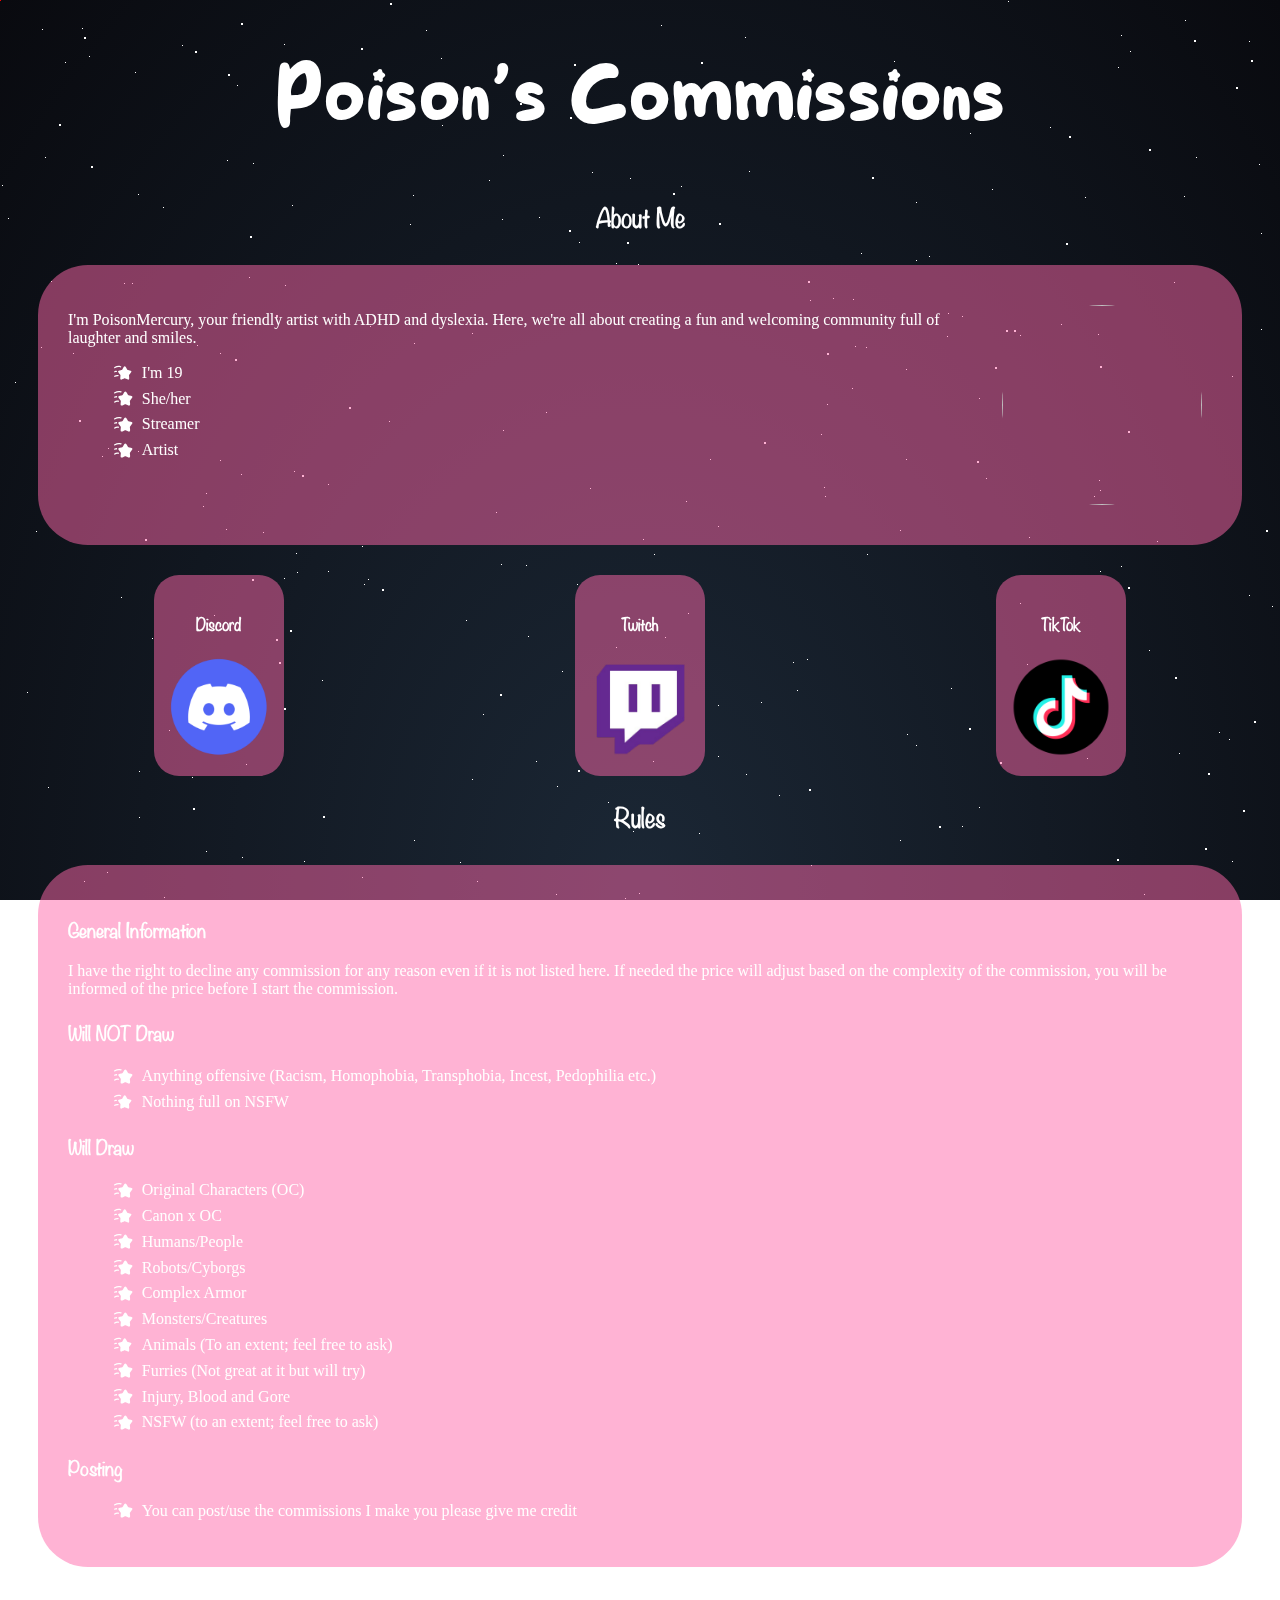
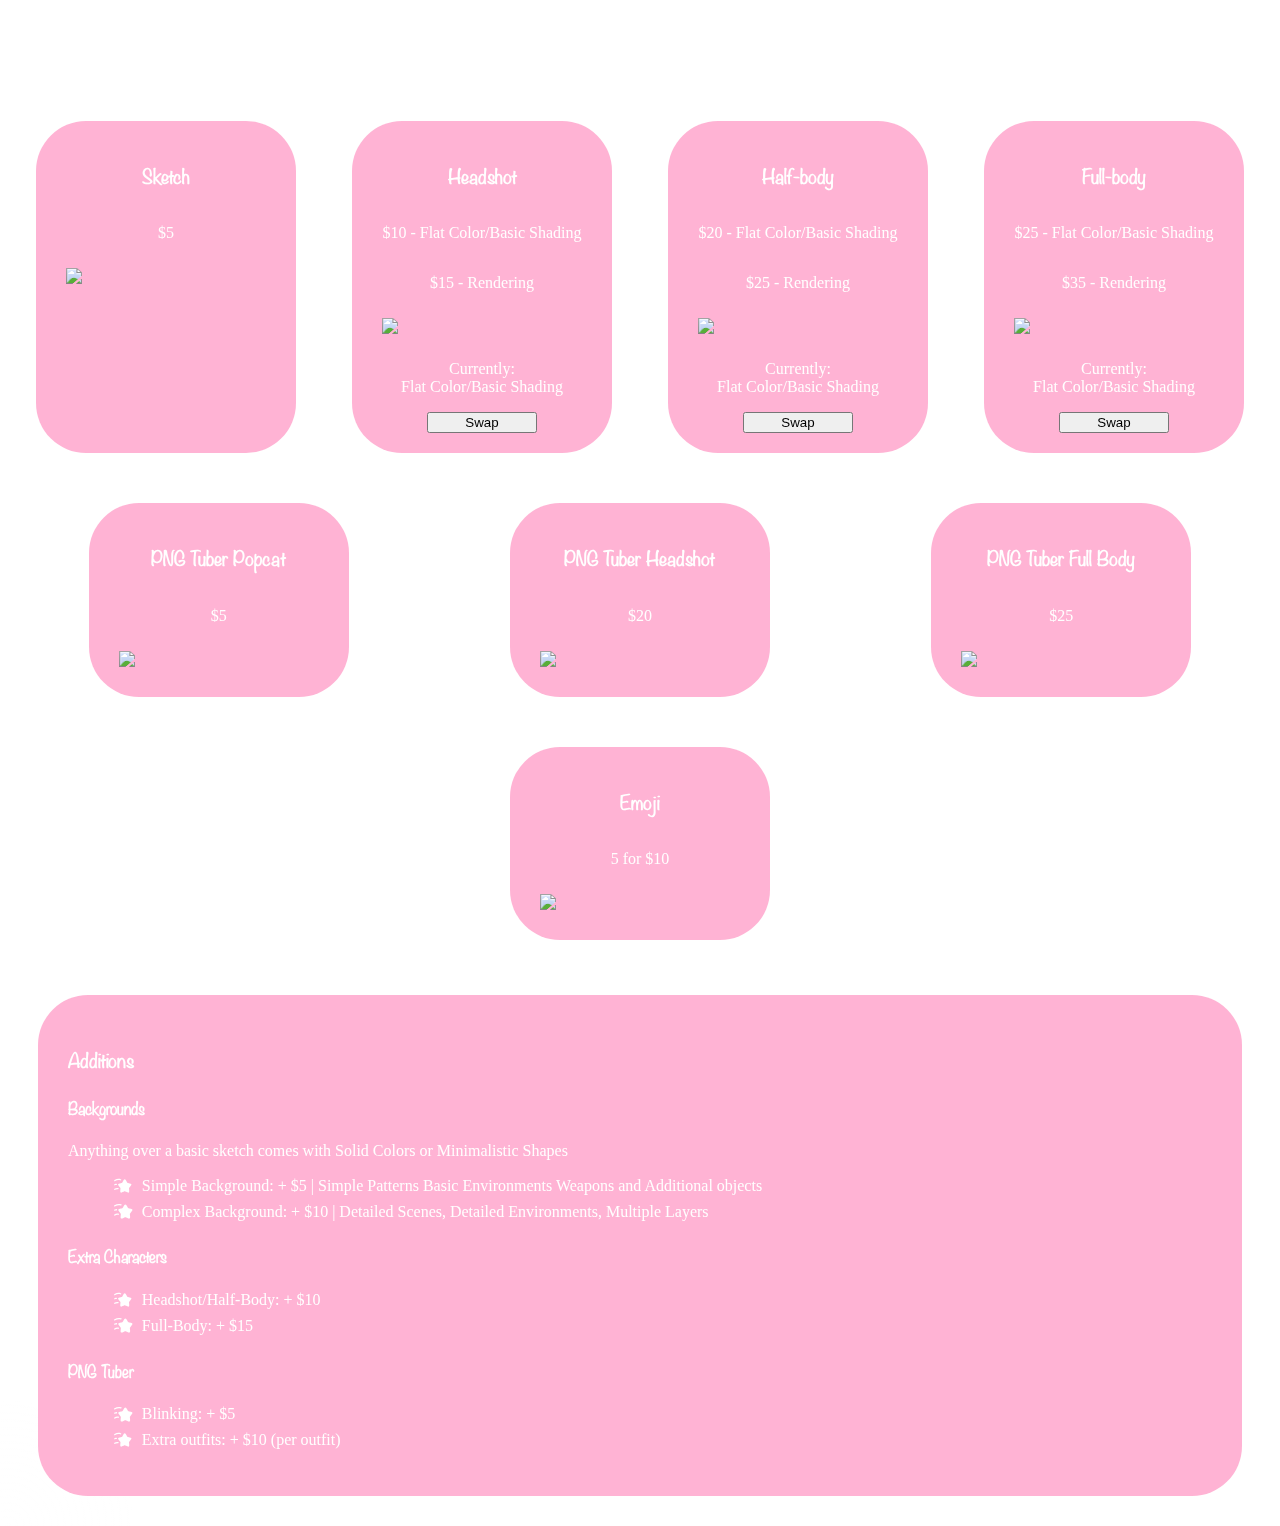
==== index.html @ 44949ecc "Add profile picture" ====
<!DOCTYPE html>
<html lang="en">
<head>
    <meta charset="UTF-8">
    <meta name="viewport" content="width=device-width, initial-scale=1.0">
    <script src="script/main.js"></script>
    <script src="script/stars.js"></script>
    <link rel="stylesheet" href="style/main.css">
    <link rel="stylesheet" href="style/stars.css">
    <link rel="stylesheet" href="style/index.css">
    <title>Poison's Commissions</title>
</head>
<body>
    <header>
        <h1>Poison's Commissions</h1>
    </header>
    <main>
        <section id="about">
            <h2>About Me</h2>
            <!-- TODO: Update About Me -->
            <div class="content">
                <div>
                    <p>I'm PoisonMercury, your friendly artist with ADHD and dyslexia. Here, we're all about creating a fun and welcoming community full of laughter and smiles.</p>
                    <ul>
                        <li>I'm 19</li>
                        <li>She/her</li>
                        <li>Streamer</li>
                        <li>Artist</li>
                    </ul>
                </div>
                <div>
                    <img class="pfp" src="https://placehold.co/700x700">
                </div>
                
            </div>
            <div>
                <div class="socialsDiv">
                    <div class="social">
                        <h4 class="socialTxt">Discord</h4>
                        <!-- TODO: Add clickable image -->
                        <img class="socialImg" src="assets/socials/discord.png">
                    </div>
                    <div class="social">
                        <h4 class="socialTxt">Twitch</h4>
                        <img class="socialImg" src="assets/socials/twitch.png" onclick="window.open('https://www.twitch.tv/poisonmercury', '_blank')">
                    </div>
                    <div class="social">
                        <h4 class="socialTxt">TikTok</h4>
                        <img class="socialImg" src="assets/socials/tiktok.webp" onclick="window.open('https://www.tiktok.com/@that_poisonous_artist', '_blank')">
                    </div>
                </div>
            </div>
        </section>
        <section id="rules">
            <h2>Rules</h2>
            <div class="content">
                <h3>General Information</h3>
                I have the right to decline any commission for any reason even if it is not listed here.
                If needed the price will adjust based on the complexity of the commission, you will be informed of the price before I start the commission.
                <h3>Will NOT Draw</h3>
                <div>
                    <ul>
                        <li>Anything offensive (Racism, Homophobia, Transphobia, Incest, Pedophilia etc.)</li>
                        <li>Nothing full on NSFW</li>
                    </ul>
                </div>
                <h3>Will Draw</h3>
                <div>
                    <ul>
                        <li>Original Characters (OC)</li>
                        <li>Canon x OC</li>
                        <li>Humans/People</li>
                        <li>Robots/Cyborgs</li>
                        <li>Complex Armor</li>
                        <li>Monsters/Creatures</li>
                        <li>Animals  (To an extent; feel free to ask)</li>
                        <li>Furries (Not great at it but will try)</li>
                        <li>Injury, Blood and Gore</li>
                        <li>NSFW (to an extent; feel free to ask)</li>
                    </ul>
                </div>
                <h3>Posting</h3>
                <div>
                    <ul>
                        <li>You can post/use the commissions I make you please give me credit</li>
                    </ul>
                </div>
            </div>
           
        </section>
        <section id="prices">
            <h2>Packages</h2>
            <div class="packages">
                <div class="package">
                    <h3>Sketch</h3>
                    <p class="price">$5</p>
                    <img src="https://placehold.co/700x1600" onclick="selectPkg('Sketch')">
                </div>
                <div class="package">
                    <h3>Headshot</h3>
                    <p class="price">$10 - Flat Color/Basic Shading</p>
                    <p class="price">$15 - Rendering</p>
                    <img id="hs-img-1" src="https://placehold.co/700x1600" type="Flat Color/Basic Shading" onclick="selectPkg('Headshot')">
                    <img hidden id="hs-img-2" src="https://placehold.co/700x1600/FF0000/000" type="Rendering" onclick="selectPkg('Headshot')">
                    <p>Currently:<br><span id="hs-type">Flat Color/Basic Shading</span></p>
                    <button onclick="swap('hs')">Swap</button>
                </div>
                <div class="package">
                    <h3>Half-body</h3>
                    <p class="price">$20 - Flat Color/Basic Shading</p>
                    <p class="price">$25 - Rendering</p>
                    <img id="hb-img-1" src="https://placehold.co/700x1600" type="Flat Color/Basic Shading" onclick="selectPkg('Half-body')">
                    <img hidden id="hb-img-2" src="https://placehold.co/700x1600/FF0000/000" type="Rendering" onclick="selectPkg('Half-body')">
                    <p>Currently:<br><span id="hb-type">Flat Color/Basic Shading</span></p>
                    <button onclick="swap('hb')">Swap</button>
                </div>
                <div class="package">
                    <h3>Full-body</h3>
                    <p class="price">$25 - Flat Color/Basic Shading</p>
                    <p class="price">$35 - Rendering</p>
                    <img id="fb-img-1" src="https://placehold.co/700x1600" type="Flat Color/Basic Shading" onclick="selectPkg('Full-body')">
                    <img hidden id="fb-img-2" src="https://placehold.co/700x1600/FF0000/000" type="Rendering" onclick="selectPkg('Full-body')">
                    <p>Currently:<br><span id="fb-type">Flat Color/Basic Shading</span></p>
                    <button onclick="swap('fb')">Swap</button>
                </div>
            </div>
            <div class="packages">
                <div class="package">
                    <h3>PNG Tuber Popcat</h3>
                    <p class="price">$5</p>
                    <img src="https://placehold.co/700x700" onclick="selectPkg('png-tuber', 'Popcat')">
                </div>
                <div class="package">
                    <h3>PNG Tuber Headshot</h3>
                    <p class="price">$20</p>
                    <img src="https://placehold.co/700x700" onclick="selectPkg('png-tuber', 'Headshot')">
                </div>
                <div class="package">
                    <h3>PNG Tuber Full Body</h3>
                    <p class="price">$25</p>
                    <img src="https://placehold.co/700x700" onclick="selectPkg('png-tuber', 'Full-body')">
                </div>
            </div>
            <div class="packages">
                <div class="package">
                    <h3>Emoji</h3>
                    <p class="price">5 for $10</p>
                    <img src="https://placehold.co/700x700" onclick="selectPkg('emoji')">
                </div>
            </div>
            
            <div class="content">
                <h3>Additions</h3>
                <div>
                    <h4>Backgrounds</h4>
                    <p>Anything over a basic sketch comes with Solid Colors or Minimalistic Shapes</p>
                    <div>
                        <ul>
                            <li>
                                Simple Background: + $5 |
                                    Simple Patterns
                                    Basic Environments
                                    Weapons and Additional objects
                            </li>
                            <li>
                                Complex Background: + $10 |
                                    Detailed Scenes,
                                    Detailed Environments,
                                    Multiple Layers
                            </li>
                        </ul>
                    </div>
                </div>
                <div>
                    <h4>Extra Characters</h4>
                    <ul>
                        <li>Headshot/Half-Body: + $10</li>
                        <li>Full-Body: + $15</li>
                    </ul>
                </div>
                <div>
                    <h4>PNG Tuber</h4>
                    <ul>
                        <li>Blinking: + $5</li>
                        <li>Extra outfits: + $10 (per outfit)</li>
                    </ul>
                </div>
            </div>
        </section>
    </main>
</body>
</html>
---- style/main.css ----
:root {
    --color1: #ff68aa;
    --color1-50: rgb(from var(--color1) r g b / 0.5)
}

body {
    font-family: Cambria, Cochin, Georgia, Times, 'Times New Roman', serif;
    color: white;
}
h1 {
    font-family: JingleStar;
    text-align: center;
    font-size: 75px;
}
h2 {
    text-align: center;
}

h2,h3,h4,h5 {
    font-family: NoteWorthy;
}

ul > li {
    list-style-type: none;
    display: flex;
    align-items: center;
}
ul > li {
    margin: 5px;
}
ul > li::before {
    content: '';
    display: inline-block;
    background-image: url(../assets/icons/shooting_star.svg);
    background-position: center;
    background-repeat: no-repeat;
    background-size: contain;
    width: 1.3rem;
    height: 1.3rem;
    margin-right: 0.5rem;
}
.content {
    background-color: var(--color1-50);
    padding: 30px;
    border-radius: 50px;
    margin: 30px;
}
@font-face {
    font-family: NoteWorthy;
    src: url(../assets/font/Noteworthy-Lt.ttf);
}

@font-face {
    font-family: JingleStar;
    src: url(../assets/font/JingleStar-YzDXv.ttf);
    font-weight:bold;
}
---- style/stars.css ----
.cursor-follower {
  z-index: -1;
  position: fixed;
  pointer-events: none;
  width: 250px;
  height: 250px;
  border-radius: 50%;
  transform: translate(-50%, -50%);
  transition: all 0.1s ease;
  background: radial-gradient(
      circle,
      rgba(255, 255, 255, 0.075) 0%,
      rgba(255, 255, 255, 0.025) 50%,
      rgba(255, 255, 255, 0) 75%
  );
}


/* From: https://codepen.io/sarazond/pen/LYGbwj */
html {
  background: radial-gradient(ellipse at bottom, #1b2735 0%, #090a0f 100%);
  background-attachment: fixed;
  background-size: cover;
  background-repeat: no-repeat;
}
.stars-container {
  position: fixed;
  top: 0;
  left: 0;
  width: 100%;
  height: 100%;
  overflow: hidden;
  pointer-events: none;
  z-index: -1;
}
#stars {
  width: 1px;
  height: 1px;
  background: red;
  box-shadow: 1911px 768px #FFF , 389px 421px #FFF , 140px 1845px #FFF , 1569px 195px #FFF , 556px 894px #FFF , 984px 1148px #FFF , 948px 1637px #FFF , 592px 172px #FFF , 1910px 1274px #FFF , 625px 898px #FFF , 1362px 1504px #FFF , 737px 1684px #FFF , 1008px 1667px #FFF , 517px 1748px #FFF , 1549px 1204px #FFF , 1731px 1491px #FFF , 710px 459px #FFF , 1008px 1px #FFF , 645px 1009px #FFF , 285px 285px #FFF , 169px 1332px #FFF , 1300px 792px #FFF , 456px 1818px #FFF , 489px 1998px #FFF , 515px 1759px #FFF , 1241px 1047px #FFF , 1352px 965px #FFF , 483px 714px #FFF , 867px 1159px #FFF , 866px 347px #FFF , 575px 1645px #FFF , 1921px 1478px #FFF , 867px 554px #FFF , 828px 1475px #FFF , 322px 680px #FFF , 1609px 1414px #FFF , 947px 336px #FFF , 1805px 116px #FFF , 1789px 758px #FFF , 246px 764px #FFF , 180px 1507px #FFF , 1870px 982px #FFF , 837px 1629px #FFF , 162px 1618px #FFF , 853px 299px #FFF , 1184px 196px #FFF , 692px 1963px #FFF , 616px 647px #FFF , 70px 1752px #FFF , 1911px 919px #FFF , 790px 1065px #FFF , 970px 133px #FFF , 437px 946px #FFF , 220px 460px #FFF , 541px 1112px #FFF , 1019px 705px #FFF , 1802px 80px #FFF , 1173px 1055px #FFF , 33px 1441px #FFF , 1138px 1539px #FFF , 82px 28px #FFF , 1742px 345px #FFF , 1117px 958px #FFF , 1978px 1619px #FFF , 821px 434px #FFF , 261px 1347px #FFF , 1058px 1159px #FFF , 1558px 415px #FFF , 1756px 481px #FFF , 1018px 1916px #FFF , 1850px 1683px #FFF , 104px 1126px #FFF , 1555px 1965px #FFF , 1061px 933px #FFF , 817px 921px #FFF , 249px 277px #FFF , 185px 1906px #FFF , 1637px 1668px #FFF , 986px 478px #FFF , 108px 448px #FFF , 1605px 103px #FFF , 687px 1014px #FFF , 1787px 1382px #FFF , 1814px 1549px #FFF , 1065px 1000px #FFF , 684px 1165px #FFF , 183px 1476px #FFF , 192px 777px #FFF , 804px 1028px #FFF , 1968px 1570px #FFF , 135px 1538px #FFF , 1746px 861px #FFF , 596px 1149px #FFF , 1901px 1997px #FFF , 1242px 1648px #FFF , 164px 897px #FFF , 78px 324px #FFF , 562px 671px #FFF , 1824px 784px #FFF , 213px 1646px #FFF , 1250px 1017px #FFF , 1918px 1206px #FFF , 1066px 1481px #FFF , 1846px 1662px #FFF , 1687px 1095px #FFF , 349px 1506px #FFF , 535px 902px #FFF , 89px 56px #FFF , 253px 163px #FFF , 1650px 23px #FFF , 23px 1711px #FFF , 107px 872px #FFF , 849px 1139px #FFF , 15px 382px #FFF , 872px 912px #FFF , 1678px 1352px #FFF , 718px 918px #FFF , 27px 692px #FFF , 45px 1508px #FFF , 297px 902px #FFF , 1961px 925px #FFF , 1530px 421px #FFF , 912px 1314px #FFF , 853px 1460px #FFF , 1391px 776px #FFF , 986px 1336px #FFF , 48px 787px #FFF , 1731px 1311px #FFF , 1576px 1458px #FFF , 1121px 566px #FFF , 904px 1894px #FFF , 852px 1231px #FFF , 129px 1109px #FFF , 992px 1889px #FFF , 1165px 1631px #FFF , 112px 1119px #FFF , 1794px 1854px #FFF , 718px 756px #FFF , 679px 1532px #FFF , 263px 532px #FFF , 244px 1374px #FFF , 1077px 1884px #FFF , 1807px 1505px #FFF , 630px 178px #FFF , 1714px 619px #FFF , 1755px 218px #FFF , 496px 512px #FFF , 1325px 917px #FFF , 1377px 1111px #FFF , 669px 1714px #FFF , 1660px 1194px #FFF , 1130px 51px #FFF , 27px 1910px #FFF , 1737px 296px #FFF , 979px 807px #FFF , 328px 571px #FFF , 1163px 1006px #FFF , 1909px 417px #FFF , 65px 62px #FFF , 1133px 1552px #FFF , 1718px 1533px #FFF , 20px 1570px #FFF , 414px 343px #FFF , 357px 1666px #FFF , 1020px 335px #FFF , 1547px 599px #FFF , 1607px 892px #FFF , 1619px 47px #FFF , 951px 688px #FFF , 1347px 493px #FFF , 779px 795px #FFF , 898px 1917px #FFF , 169px 730px #FFF , 633px 831px #FFF , 284px 44px #FFF , 1921px 1236px #FFF , 1465px 1821px #FFF , 62px 1524px #FFF , 929px 256px #FFF , 620px 684px #FFF , 1616px 1740px #FFF , 1261px 329px #FFF , 98px 1190px #FFF , 1474px 1440px #FFF , 1963px 110px #FFF , 626px 1100px #FFF , 695px 1110px #FFF , 1382px 739px #FFF , 675px 1735px #FFF , 219px 1197px #FFF , 557px 1182px #FFF , 1993px 937px #FFF , 1602px 465px #FFF , 217px 1285px #FFF , 1985px 1372px #FFF , 1325px 1554px #FFF , 214px 615px #FFF , 281px 1335px #FFF , 1730px 1706px #FFF , 1392px 322px #FFF , 1398px 807px #FFF , 135px 72px #FFF , 962px 316px #FFF , 1412px 391px #FFF , 1090px 1827px #FFF , 368px 579px #FFF , 206px 851px #FFF , 1130px 1745px #FFF , 950px 1203px #FFF , 542px 1077px #FFF , 413px 195px #FFF , 982px 1318px #FFF , 639px 893px #FFF , 242px 857px #FFF , 1219px 732px #FFF , 544px 1561px #FFF , 670px 1973px #FFF , 1013px 1184px #FFF , 1643px 905px #FFF , 1185px 1772px #FFF , 1245px 1006px #FFF , 1213px 1767px #FFF , 1249px 595px #FFF , 686px 501px #FFF , 981px 1656px #FFF , 1737px 1122px #FFF , 906px 369px #FFF , 992px 189px #FFF , 182px 929px #FFF , 110px 1770px #FFF , 916px 202px #FFF , 1886px 583px #FFF , 582px 1585px #FFF , 880px 1776px #FFF , 478px 1865px #FFF , 718px 705px #FFF , 1490px 405px #FFF , 1487px 710px #FFF , 1060px 1107px #FFF , 1381px 423px #FFF , 1032px 681px #FFF , 934px 1162px #FFF , 979px 398px #FFF , 1151px 1818px #FFF , 362px 877px #FFF , 1550px 467px #FFF , 138px 194px #FFF , 276px 1142px #FFF , 590px 488px #FFF , 1179px 1060px #FFF , 988px 1098px #FFF , 855px 346px #FFF , 1087px 758px #FFF , 240px 1246px #FFF , 579px 242px #FFF , 1011px 1115px #FFF , 25px 1088px #FFF , 1929px 1101px #FFF , 84px 1043px #FFF , 460px 862px #FFF , 1321px 641px #FFF , 1999px 913px #FFF , 811px 865px #FFF , 143px 1347px #FFF , 579px 1310px #FFF , 441px 58px #FFF , 1179px 753px #FFF , 1272px 606px #FFF , 1267px 1636px #FFF , 1548px 1953px #FFF , 139px 817px #FFF , 1222px 1616px #FFF , 1813px 1000px #FFF , 1402px 1613px #FFF , 1544px 29px #FFF , 898px 1229px #FFF , 1043px 1137px #FFF , 980px 1665px #FFF , 906px 459px #FFF , 1494px 1134px #FFF , 665px 637px #FFF , 690px 1773px #FFF , 1450px 1057px #FFF , 241px 474px #FFF , 226px 529px #FFF , 1011px 1653px #FFF , 489px 180px #FFF , 1004px 1066px #FFF , 546px 412px #FFF , 1468px 498px #FFF , 1361px 1998px #FFF , 1512px 816px #FFF , 237px 85px #FFF , 1936px 1933px #FFF , 1656px 483px #FFF , 1304px 1292px #FFF , 927px 1271px #FFF , 490px 1708px #FFF , 445px 1339px #FFF , 294px 471px #FFF , 794px 1713px #FFF , 1059px 1023px #FFF , 1087px 1063px #FFF , 41px 347px #FFF , 1977px 1046px #FFF , 1840px 1932px #FFF , 108px 1841px #FFF , 1619px 592px #FFF , 1111px 1567px #FFF , 1094px 1789px #FFF , 568px 1030px #FFF , 688px 613px #FFF , 1360px 1656px #FFF , 394px 1122px #FFF , 1800px 532px #FFF , 1196px 157px #FFF , 699px 833px #FFF , 814px 1031px #FFF , 153px 1289px #FFF , 1337px 158px #FFF , 1301px 946px #FFF , 227px 160px #FFF , 1462px 1912px #FFF , 1933px 689px #FFF , 198px 1809px #FFF , 1779px 136px #FFF , 959px 1619px #FFF , 194px 1850px #FFF , 966px 1687px #FFF , 1885px 109px #FFF , 1789px 911px #FFF , 1365px 1971px #FFF , 1736px 1817px #FFF , 1848px 1074px #FFF , 1245px 1701px #FFF , 1118px 1036px #FFF , 668px 1609px #FFF , 182px 45px #FFF , 1157px 541px #FFF , 643px 1025px #FFF , 356px 1862px #FFF , 450px 1151px #FFF , 1367px 738px #FFF , 148px 1808px #FFF , 1199px 1744px #FFF , 93px 1033px #FFF , 1230px 1524px #FFF , 1261px 233px #FFF , 83px 1841px #FFF , 139px 771px #FFF , 188px 1275px #FFF , 1631px 1568px #FFF , 283px 1506px #FFF , 496px 1670px #FFF , 1490px 757px #FFF , 1651px 810px #FFF , 457px 1703px #FFF , 485px 1318px #FFF , 824px 487px #FFF , 1857px 1494px #FFF , 892px 1279px #FFF , 1913px 708px #FFF , 442px 125px #FFF , 84px 881px #FFF , 1995px 1832px #FFF , 675px 1281px #FFF , 170px 1999px #FFF , 428px 107px #FFF , 98px 1941px #FFF , 1232px 861px #FFF , 807px 659px #FFF , 36px 531px #FFF , 739px 1721px #FFF , 1319px 1966px #FFF , 1828px 589px #FFF , 793px 662px #FFF , 253px 1637px #FFF , 1421px 246px #FFF , 1005px 1801px #FFF , 718px 526px #FFF , 477px 881px #FFF , 769px 1458px #FFF , 177px 1400px #FFF , 825px 496px #FFF , 126px 1000px #FFF , 165px 1759px #FFF , 695px 1165px #FFF , 586px 1888px #FFF , 692px 1744px #FFF , 1884px 1512px #FFF , 1419px 993px #FFF , 15px 1033px #FFF , 1203px 1703px #FFF , 370px 326px #FFF , 810px 1461px #FFF , 559px 1249px #FFF , 1713px 417px #FFF , 296px 553px #FFF , 710px 316px #FFF , 539px 217px #FFF , 1581px 1001px #FFF , 1804px 843px #FFF , 852px 388px #FFF , 197px 345px #FFF , 616px 263px #FFF , 1137px 1295px #FFF , 1408px 645px #FFF , 1186px 1598px #FFF , 1412px 529px #FFF , 938px 1667px #FFF , 577px 584px #FFF , 1355px 1035px #FFF , 1324px 828px #FFF , 1279px 1175px #FFF , 425px 958px #FFF , 2px 185px #FFF , 1305px 1628px #FFF , 304px 861px #FFF , 301px 1244px #FFF , 637px 1286px #FFF , 1294px 1389px #FFF , 1259px 164px #FFF , 964px 971px #FFF , 629px 1220px #FFF , 536px 761px #FFF , 142px 1369px #FFF , 475px 1650px #FFF , 1128px 1666px #FFF , 1029px 537px #FFF , 241px 1675px #FFF , 372px 923px #FFF , 1195px 1890px #FFF , 1627px 1587px #FFF , 1396px 710px #FFF , 1229px 739px #FFF , 1506px 1449px #FFF , 313px 1453px #FFF , 1965px 546px #FFF , 20px 1808px #FFF , 1314px 508px #FFF , 908px 1303px #FFF , 1098px 334px #FFF , 446px 1181px #FFF , 957px 1381px #FFF , 865px 1514px #FFF , 35px 1246px #FFF , 610px 918px #FFF , 1401px 1137px #FFF , 528px 636px #FFF , 715px 1389px #FFF , 1260px 1175px #FFF , 1746px 1850px #FFF , 1005px 1334px #FFF , 124px 283px #FFF , 1004px 1954px #FFF , 1373px 481px #FFF , 74px 1980px #FFF , 879px 1787px #FFF , 102px 456px #FFF , 410px 224px #FFF , 1099px 480px #FFF , 1617px 1887px #FFF , 526px 565px #FFF , 1094px 496px #FFF , 121px 597px #FFF , 442px 1101px #FFF , 385px 1300px #FFF , 503px 430px #FFF , 54px 1233px #FFF , 1663px 1569px #FFF , 1700px 1083px #FFF , 579px 1345px #FFF , 1286px 89px #FFF , 1936px 52px #FFF , 1907px 626px #FFF , 1346px 112px #FFF , 900px 840px #FFF , 1640px 1386px #FFF , 1292px 1391px #FFF , 366px 985px #FFF , 163px 207px #FFF , 1196px 1224px #FFF , 1714px 1px #FFF , 745px 37px #FFF , 916px 260px #FFF , 1369px 837px #FFF , 364px 584px #FFF , 716px 1141px #FFF , 1957px 140px #FFF , 1753px 536px #FFF , 412px 969px #FFF , 297px 572px #FFF , 1663px 1035px #FFF , 1385px 303px #FFF , 1620px 1829px #FFF , 152px 638px #FFF , 362px 546px #FFF , 1850px 407px #FFF , 833px 298px #FFF , 284px 578px #FFF , 138px 451px #FFF , 345px 1989px #FFF , 685px 1711px #FFF , 414px 1537px #FFF , 1096px 1118px #FFF , 206px 493px #FFF , 1149px 650px #FFF , 426px 30px #FFF , 59px 1467px #FFF , 1646px 1666px #FFF , 663px 823px #FFF , 822px 1398px #FFF , 917px 1151px #FFF , 608px 802px #FFF , 973px 1072px #FFF , 501px 564px #FFF , 606px 942px #FFF , 654px 554px #FFF , 1085px 1590px #FFF , 637px 685px #FFF , 348px 115px #FFF , 779px 317px #FFF , 1980px 83px #FFF , 1227px 1488px #FFF , 1737px 290px #FFF , 1118px 67px #FFF , 1534px 924px #FFF , 653px 761px #FFF , 768px 1404px #FFF , 8px 218px #FFF , 296px 1350px #FFF , 1787px 1097px #FFF , 1932px 994px #FFF , 1318px 1642px #FFF , 328px 484px #FFF , 630px 1208px #FFF , 1017px 1997px #FFF , 1647px 1059px #FFF , 220px 353px #FFF , 64px 1360px #FFF , 166px 1319px #FFF , 203px 506px #FFF , 914px 1696px #FFF , 1784px 338px #FFF , 132px 283px #FFF , 850px 1922px #FFF , 827px 404px #FFF , 426px 1319px #FFF , 643px 539px #FFF , 745px 1889px #FFF , 1431px 691px #FFF , 1175px 1897px #FFF , 1295px 33px #FFF , 462px 988px #FFF , 1645px 1153px #FFF , 42px 29px #FFF , 1519px 653px #FFF , 56px 1159px #FFF , 1859px 1636px #FFF , 517px 941px #FFF , 462px 1801px #FFF , 1380px 1941px #FFF , 191px 1688px #FFF , 1556px 733px #FFF , 500px 1481px #FFF , 1050px 127px #FFF , 597px 1641px #FFF , 638px 264px #FFF , 1072px 1045px #FFF , 178px 1995px #FFF , 1020px 603px #FFF , 1560px 577px #FFF , 746px 774px #FFF , 1639px 681px #FFF , 1100px 571px #FFF , 527px 1146px #FFF , 1638px 939px #FFF , 749px 171px #FFF , 466px 620px #FFF , 1010px 1521px #FFF , 1377px 1694px #FFF , 479px 1922px #FFF , 716px 1534px #FFF , 1315px 1306px #FFF , 1548px 368px #FFF , 1814px 701px #FFF , 1517px 505px #FFF , 1624px 1909px #FFF , 386px 1975px #FFF , 1345px 1415px #FFF , 1743px 282px #FFF , 1085px 197px #FFF , 1965px 1695px #FFF , 1457px 581px #FFF , 869px 1561px #FFF , 1100px 490px #FFF , 1751px 773px #FFF , 1127px 944px #FFF , 1713px 1930px #FFF , 1760px 1216px #FFF , 813px 1455px #FFF , 1973px 412px #FFF , 51px 281px #FFF , 1760px 33px #FFF , 1121px 35px #FFF , 502px 219px #FFF , 220px 1785px #FFF , 1654px 1874px #FFF , 1263px 1725px #FFF , 1636px 980px #FFF , 123px 1488px #FFF , 1559px 810px #FFF , 900px 530px #FFF , 916px 745px #FFF , 1685px 1617px #FFF , 810px 300px #FFF , 73px 353px #FFF , 930px 1156px #FFF , 1406px 1084px #FFF , 1845px 1668px #FFF , 1281px 1818px #FFF , 503px 155px #FFF , 894px 61px #FFF , 1061px 324px #FFF , 1185px 20px #FFF , 1696px 151px #FFF , 1689px 190px #FFF , 753px 1870px #FFF , 761px 702px #FFF , 834px 1462px #FFF , 1249px 41px #FFF , 861px 253px #FFF , 642px 623px #FFF , 363px 1147px #FFF , 1144px 894px #FFF , 962px 826px #FFF , 1570px 1707px #FFF , 839px 1447px #FFF , 1922px 352px #FFF , 1281px 13px #FFF , 793px 1797px #FFF , 1912px 892px #FFF , 907px 734px #FFF , 266px 1450px #FFF , 681px 186px #FFF , 557px 786px #FFF , 1814px 346px #FFF , 739px 1929px #FFF , 330px 1859px #FFF , 883px 1030px #FFF , 99px 1747px #FFF , 292px 205px #FFF , 1497px 834px #FFF , 661px 25px #FFF , 723px 1083px #FFF , 893px 1719px #FFF , 639px 1370px #FFF , 1797px 1731px #FFF , 1486px 1788px #FFF , 1155px 1282px #FFF , 45px 157px #FFF , 1174px 282px #FFF , 1232px 376px #FFF , 472px 333px #FFF , 1657px 717px #FFF , 1405px 1329px #FFF , 1436px 1664px #FFF , 948px 313px #FFF , 1604px 1112px #FFF , 1394px 9px #FFF , 1531px 1066px #FFF , 1794px 588px #FFF , 1460px 1485px #FFF , 387px 1417px #FFF , 1317px 720px #FFF , 472px 779px #FFF , 1861px 103px #FFF , 794px 116px #FFF , 414px 840px #FFF , 1492px 1212px #FFF , 1844px 940px #FFF , 186px 1764px #FFF , 1054px 1915px #FFF , 888px 1358px #FFF , 1388px 558px #FFF , 797px 690px #FFF , 1340px 17px #FFF , 1152px 945px #FFF , 164px 1612px #FFF , 245px 1232px #FFF , 1027px 664px #FFF , 691px 1401px #FFF , 976px 1621px #FFF , 1528px 1634px #FFF , 1332px 1541px #FFF , 1928px 242px #FFF , 1631px 993px #FFF , 1006px 1186px #FFF , 731px 1579px #FFF , 1314px 637px #FFF;
  animation: animStar 50s linear infinite;
  position: absolute;
}
#stars:after {
  content: " ";
  position: absolute;
  top: 2000px;
  width: 1px;
  height: 1px;
  background: transparent;
  box-shadow: 1911px 768px #FFF , 389px 421px #FFF , 140px 1845px #FFF , 1569px 195px #FFF , 556px 894px #FFF , 984px 1148px #FFF , 948px 1637px #FFF , 592px 172px #FFF , 1910px 1274px #FFF , 625px 898px #FFF , 1362px 1504px #FFF , 737px 1684px #FFF , 1008px 1667px #FFF , 517px 1748px #FFF , 1549px 1204px #FFF , 1731px 1491px #FFF , 710px 459px #FFF , 1008px 1px #FFF , 645px 1009px #FFF , 285px 285px #FFF , 169px 1332px #FFF , 1300px 792px #FFF , 456px 1818px #FFF , 489px 1998px #FFF , 515px 1759px #FFF , 1241px 1047px #FFF , 1352px 965px #FFF , 483px 714px #FFF , 867px 1159px #FFF , 866px 347px #FFF , 575px 1645px #FFF , 1921px 1478px #FFF , 867px 554px #FFF , 828px 1475px #FFF , 322px 680px #FFF , 1609px 1414px #FFF , 947px 336px #FFF , 1805px 116px #FFF , 1789px 758px #FFF , 246px 764px #FFF , 180px 1507px #FFF , 1870px 982px #FFF , 837px 1629px #FFF , 162px 1618px #FFF , 853px 299px #FFF , 1184px 196px #FFF , 692px 1963px #FFF , 616px 647px #FFF , 70px 1752px #FFF , 1911px 919px #FFF , 790px 1065px #FFF , 970px 133px #FFF , 437px 946px #FFF , 220px 460px #FFF , 541px 1112px #FFF , 1019px 705px #FFF , 1802px 80px #FFF , 1173px 1055px #FFF , 33px 1441px #FFF , 1138px 1539px #FFF , 82px 28px #FFF , 1742px 345px #FFF , 1117px 958px #FFF , 1978px 1619px #FFF , 821px 434px #FFF , 261px 1347px #FFF , 1058px 1159px #FFF , 1558px 415px #FFF , 1756px 481px #FFF , 1018px 1916px #FFF , 1850px 1683px #FFF , 104px 1126px #FFF , 1555px 1965px #FFF , 1061px 933px #FFF , 817px 921px #FFF , 249px 277px #FFF , 185px 1906px #FFF , 1637px 1668px #FFF , 986px 478px #FFF , 108px 448px #FFF , 1605px 103px #FFF , 687px 1014px #FFF , 1787px 1382px #FFF , 1814px 1549px #FFF , 1065px 1000px #FFF , 684px 1165px #FFF , 183px 1476px #FFF , 192px 777px #FFF , 804px 1028px #FFF , 1968px 1570px #FFF , 135px 1538px #FFF , 1746px 861px #FFF , 596px 1149px #FFF , 1901px 1997px #FFF , 1242px 1648px #FFF , 164px 897px #FFF , 78px 324px #FFF , 562px 671px #FFF , 1824px 784px #FFF , 213px 1646px #FFF , 1250px 1017px #FFF , 1918px 1206px #FFF , 1066px 1481px #FFF , 1846px 1662px #FFF , 1687px 1095px #FFF , 349px 1506px #FFF , 535px 902px #FFF , 89px 56px #FFF , 253px 163px #FFF , 1650px 23px #FFF , 23px 1711px #FFF , 107px 872px #FFF , 849px 1139px #FFF , 15px 382px #FFF , 872px 912px #FFF , 1678px 1352px #FFF , 718px 918px #FFF , 27px 692px #FFF , 45px 1508px #FFF , 297px 902px #FFF , 1961px 925px #FFF , 1530px 421px #FFF , 912px 1314px #FFF , 853px 1460px #FFF , 1391px 776px #FFF , 986px 1336px #FFF , 48px 787px #FFF , 1731px 1311px #FFF , 1576px 1458px #FFF , 1121px 566px #FFF , 904px 1894px #FFF , 852px 1231px #FFF , 129px 1109px #FFF , 992px 1889px #FFF , 1165px 1631px #FFF , 112px 1119px #FFF , 1794px 1854px #FFF , 718px 756px #FFF , 679px 1532px #FFF , 263px 532px #FFF , 244px 1374px #FFF , 1077px 1884px #FFF , 1807px 1505px #FFF , 630px 178px #FFF , 1714px 619px #FFF , 1755px 218px #FFF , 496px 512px #FFF , 1325px 917px #FFF , 1377px 1111px #FFF , 669px 1714px #FFF , 1660px 1194px #FFF , 1130px 51px #FFF , 27px 1910px #FFF , 1737px 296px #FFF , 979px 807px #FFF , 328px 571px #FFF , 1163px 1006px #FFF , 1909px 417px #FFF , 65px 62px #FFF , 1133px 1552px #FFF , 1718px 1533px #FFF , 20px 1570px #FFF , 414px 343px #FFF , 357px 1666px #FFF , 1020px 335px #FFF , 1547px 599px #FFF , 1607px 892px #FFF , 1619px 47px #FFF , 951px 688px #FFF , 1347px 493px #FFF , 779px 795px #FFF , 898px 1917px #FFF , 169px 730px #FFF , 633px 831px #FFF , 284px 44px #FFF , 1921px 1236px #FFF , 1465px 1821px #FFF , 62px 1524px #FFF , 929px 256px #FFF , 620px 684px #FFF , 1616px 1740px #FFF , 1261px 329px #FFF , 98px 1190px #FFF , 1474px 1440px #FFF , 1963px 110px #FFF , 626px 1100px #FFF , 695px 1110px #FFF , 1382px 739px #FFF , 675px 1735px #FFF , 219px 1197px #FFF , 557px 1182px #FFF , 1993px 937px #FFF , 1602px 465px #FFF , 217px 1285px #FFF , 1985px 1372px #FFF , 1325px 1554px #FFF , 214px 615px #FFF , 281px 1335px #FFF , 1730px 1706px #FFF , 1392px 322px #FFF , 1398px 807px #FFF , 135px 72px #FFF , 962px 316px #FFF , 1412px 391px #FFF , 1090px 1827px #FFF , 368px 579px #FFF , 206px 851px #FFF , 1130px 1745px #FFF , 950px 1203px #FFF , 542px 1077px #FFF , 413px 195px #FFF , 982px 1318px #FFF , 639px 893px #FFF , 242px 857px #FFF , 1219px 732px #FFF , 544px 1561px #FFF , 670px 1973px #FFF , 1013px 1184px #FFF , 1643px 905px #FFF , 1185px 1772px #FFF , 1245px 1006px #FFF , 1213px 1767px #FFF , 1249px 595px #FFF , 686px 501px #FFF , 981px 1656px #FFF , 1737px 1122px #FFF , 906px 369px #FFF , 992px 189px #FFF , 182px 929px #FFF , 110px 1770px #FFF , 916px 202px #FFF , 1886px 583px #FFF , 582px 1585px #FFF , 880px 1776px #FFF , 478px 1865px #FFF , 718px 705px #FFF , 1490px 405px #FFF , 1487px 710px #FFF , 1060px 1107px #FFF , 1381px 423px #FFF , 1032px 681px #FFF , 934px 1162px #FFF , 979px 398px #FFF , 1151px 1818px #FFF , 362px 877px #FFF , 1550px 467px #FFF , 138px 194px #FFF , 276px 1142px #FFF , 590px 488px #FFF , 1179px 1060px #FFF , 988px 1098px #FFF , 855px 346px #FFF , 1087px 758px #FFF , 240px 1246px #FFF , 579px 242px #FFF , 1011px 1115px #FFF , 25px 1088px #FFF , 1929px 1101px #FFF , 84px 1043px #FFF , 460px 862px #FFF , 1321px 641px #FFF , 1999px 913px #FFF , 811px 865px #FFF , 143px 1347px #FFF , 579px 1310px #FFF , 441px 58px #FFF , 1179px 753px #FFF , 1272px 606px #FFF , 1267px 1636px #FFF , 1548px 1953px #FFF , 139px 817px #FFF , 1222px 1616px #FFF , 1813px 1000px #FFF , 1402px 1613px #FFF , 1544px 29px #FFF , 898px 1229px #FFF , 1043px 1137px #FFF , 980px 1665px #FFF , 906px 459px #FFF , 1494px 1134px #FFF , 665px 637px #FFF , 690px 1773px #FFF , 1450px 1057px #FFF , 241px 474px #FFF , 226px 529px #FFF , 1011px 1653px #FFF , 489px 180px #FFF , 1004px 1066px #FFF , 546px 412px #FFF , 1468px 498px #FFF , 1361px 1998px #FFF , 1512px 816px #FFF , 237px 85px #FFF , 1936px 1933px #FFF , 1656px 483px #FFF , 1304px 1292px #FFF , 927px 1271px #FFF , 490px 1708px #FFF , 445px 1339px #FFF , 294px 471px #FFF , 794px 1713px #FFF , 1059px 1023px #FFF , 1087px 1063px #FFF , 41px 347px #FFF , 1977px 1046px #FFF , 1840px 1932px #FFF , 108px 1841px #FFF , 1619px 592px #FFF , 1111px 1567px #FFF , 1094px 1789px #FFF , 568px 1030px #FFF , 688px 613px #FFF , 1360px 1656px #FFF , 394px 1122px #FFF , 1800px 532px #FFF , 1196px 157px #FFF , 699px 833px #FFF , 814px 1031px #FFF , 153px 1289px #FFF , 1337px 158px #FFF , 1301px 946px #FFF , 227px 160px #FFF , 1462px 1912px #FFF , 1933px 689px #FFF , 198px 1809px #FFF , 1779px 136px #FFF , 959px 1619px #FFF , 194px 1850px #FFF , 966px 1687px #FFF , 1885px 109px #FFF , 1789px 911px #FFF , 1365px 1971px #FFF , 1736px 1817px #FFF , 1848px 1074px #FFF , 1245px 1701px #FFF , 1118px 1036px #FFF , 668px 1609px #FFF , 182px 45px #FFF , 1157px 541px #FFF , 643px 1025px #FFF , 356px 1862px #FFF , 450px 1151px #FFF , 1367px 738px #FFF , 148px 1808px #FFF , 1199px 1744px #FFF , 93px 1033px #FFF , 1230px 1524px #FFF , 1261px 233px #FFF , 83px 1841px #FFF , 139px 771px #FFF , 188px 1275px #FFF , 1631px 1568px #FFF , 283px 1506px #FFF , 496px 1670px #FFF , 1490px 757px #FFF , 1651px 810px #FFF , 457px 1703px #FFF , 485px 1318px #FFF , 824px 487px #FFF , 1857px 1494px #FFF , 892px 1279px #FFF , 1913px 708px #FFF , 442px 125px #FFF , 84px 881px #FFF , 1995px 1832px #FFF , 675px 1281px #FFF , 170px 1999px #FFF , 428px 107px #FFF , 98px 1941px #FFF , 1232px 861px #FFF , 807px 659px #FFF , 36px 531px #FFF , 739px 1721px #FFF , 1319px 1966px #FFF , 1828px 589px #FFF , 793px 662px #FFF , 253px 1637px #FFF , 1421px 246px #FFF , 1005px 1801px #FFF , 718px 526px #FFF , 477px 881px #FFF , 769px 1458px #FFF , 177px 1400px #FFF , 825px 496px #FFF , 126px 1000px #FFF , 165px 1759px #FFF , 695px 1165px #FFF , 586px 1888px #FFF , 692px 1744px #FFF , 1884px 1512px #FFF , 1419px 993px #FFF , 15px 1033px #FFF , 1203px 1703px #FFF , 370px 326px #FFF , 810px 1461px #FFF , 559px 1249px #FFF , 1713px 417px #FFF , 296px 553px #FFF , 710px 316px #FFF , 539px 217px #FFF , 1581px 1001px #FFF , 1804px 843px #FFF , 852px 388px #FFF , 197px 345px #FFF , 616px 263px #FFF , 1137px 1295px #FFF , 1408px 645px #FFF , 1186px 1598px #FFF , 1412px 529px #FFF , 938px 1667px #FFF , 577px 584px #FFF , 1355px 1035px #FFF , 1324px 828px #FFF , 1279px 1175px #FFF , 425px 958px #FFF , 2px 185px #FFF , 1305px 1628px #FFF , 304px 861px #FFF , 301px 1244px #FFF , 637px 1286px #FFF , 1294px 1389px #FFF , 1259px 164px #FFF , 964px 971px #FFF , 629px 1220px #FFF , 536px 761px #FFF , 142px 1369px #FFF , 475px 1650px #FFF , 1128px 1666px #FFF , 1029px 537px #FFF , 241px 1675px #FFF , 372px 923px #FFF , 1195px 1890px #FFF , 1627px 1587px #FFF , 1396px 710px #FFF , 1229px 739px #FFF , 1506px 1449px #FFF , 313px 1453px #FFF , 1965px 546px #FFF , 20px 1808px #FFF , 1314px 508px #FFF , 908px 1303px #FFF , 1098px 334px #FFF , 446px 1181px #FFF , 957px 1381px #FFF , 865px 1514px #FFF , 35px 1246px #FFF , 610px 918px #FFF , 1401px 1137px #FFF , 528px 636px #FFF , 715px 1389px #FFF , 1260px 1175px #FFF , 1746px 1850px #FFF , 1005px 1334px #FFF , 124px 283px #FFF , 1004px 1954px #FFF , 1373px 481px #FFF , 74px 1980px #FFF , 879px 1787px #FFF , 102px 456px #FFF , 410px 224px #FFF , 1099px 480px #FFF , 1617px 1887px #FFF , 526px 565px #FFF , 1094px 496px #FFF , 121px 597px #FFF , 442px 1101px #FFF , 385px 1300px #FFF , 503px 430px #FFF , 54px 1233px #FFF , 1663px 1569px #FFF , 1700px 1083px #FFF , 579px 1345px #FFF , 1286px 89px #FFF , 1936px 52px #FFF , 1907px 626px #FFF , 1346px 112px #FFF , 900px 840px #FFF , 1640px 1386px #FFF , 1292px 1391px #FFF , 366px 985px #FFF , 163px 207px #FFF , 1196px 1224px #FFF , 1714px 1px #FFF , 745px 37px #FFF , 916px 260px #FFF , 1369px 837px #FFF , 364px 584px #FFF , 716px 1141px #FFF , 1957px 140px #FFF , 1753px 536px #FFF , 412px 969px #FFF , 297px 572px #FFF , 1663px 1035px #FFF , 1385px 303px #FFF , 1620px 1829px #FFF , 152px 638px #FFF , 362px 546px #FFF , 1850px 407px #FFF , 833px 298px #FFF , 284px 578px #FFF , 138px 451px #FFF , 345px 1989px #FFF , 685px 1711px #FFF , 414px 1537px #FFF , 1096px 1118px #FFF , 206px 493px #FFF , 1149px 650px #FFF , 426px 30px #FFF , 59px 1467px #FFF , 1646px 1666px #FFF , 663px 823px #FFF , 822px 1398px #FFF , 917px 1151px #FFF , 608px 802px #FFF , 973px 1072px #FFF , 501px 564px #FFF , 606px 942px #FFF , 654px 554px #FFF , 1085px 1590px #FFF , 637px 685px #FFF , 348px 115px #FFF , 779px 317px #FFF , 1980px 83px #FFF , 1227px 1488px #FFF , 1737px 290px #FFF , 1118px 67px #FFF , 1534px 924px #FFF , 653px 761px #FFF , 768px 1404px #FFF , 8px 218px #FFF , 296px 1350px #FFF , 1787px 1097px #FFF , 1932px 994px #FFF , 1318px 1642px #FFF , 328px 484px #FFF , 630px 1208px #FFF , 1017px 1997px #FFF , 1647px 1059px #FFF , 220px 353px #FFF , 64px 1360px #FFF , 166px 1319px #FFF , 203px 506px #FFF , 914px 1696px #FFF , 1784px 338px #FFF , 132px 283px #FFF , 850px 1922px #FFF , 827px 404px #FFF , 426px 1319px #FFF , 643px 539px #FFF , 745px 1889px #FFF , 1431px 691px #FFF , 1175px 1897px #FFF , 1295px 33px #FFF , 462px 988px #FFF , 1645px 1153px #FFF , 42px 29px #FFF , 1519px 653px #FFF , 56px 1159px #FFF , 1859px 1636px #FFF , 517px 941px #FFF , 462px 1801px #FFF , 1380px 1941px #FFF , 191px 1688px #FFF , 1556px 733px #FFF , 500px 1481px #FFF , 1050px 127px #FFF , 597px 1641px #FFF , 638px 264px #FFF , 1072px 1045px #FFF , 178px 1995px #FFF , 1020px 603px #FFF , 1560px 577px #FFF , 746px 774px #FFF , 1639px 681px #FFF , 1100px 571px #FFF , 527px 1146px #FFF , 1638px 939px #FFF , 749px 171px #FFF , 466px 620px #FFF , 1010px 1521px #FFF , 1377px 1694px #FFF , 479px 1922px #FFF , 716px 1534px #FFF , 1315px 1306px #FFF , 1548px 368px #FFF , 1814px 701px #FFF , 1517px 505px #FFF , 1624px 1909px #FFF , 386px 1975px #FFF , 1345px 1415px #FFF , 1743px 282px #FFF , 1085px 197px #FFF , 1965px 1695px #FFF , 1457px 581px #FFF , 869px 1561px #FFF , 1100px 490px #FFF , 1751px 773px #FFF , 1127px 944px #FFF , 1713px 1930px #FFF , 1760px 1216px #FFF , 813px 1455px #FFF , 1973px 412px #FFF , 51px 281px #FFF , 1760px 33px #FFF , 1121px 35px #FFF , 502px 219px #FFF , 220px 1785px #FFF , 1654px 1874px #FFF , 1263px 1725px #FFF , 1636px 980px #FFF , 123px 1488px #FFF , 1559px 810px #FFF , 900px 530px #FFF , 916px 745px #FFF , 1685px 1617px #FFF , 810px 300px #FFF , 73px 353px #FFF , 930px 1156px #FFF , 1406px 1084px #FFF , 1845px 1668px #FFF , 1281px 1818px #FFF , 503px 155px #FFF , 894px 61px #FFF , 1061px 324px #FFF , 1185px 20px #FFF , 1696px 151px #FFF , 1689px 190px #FFF , 753px 1870px #FFF , 761px 702px #FFF , 834px 1462px #FFF , 1249px 41px #FFF , 861px 253px #FFF , 642px 623px #FFF , 363px 1147px #FFF , 1144px 894px #FFF , 962px 826px #FFF , 1570px 1707px #FFF , 839px 1447px #FFF , 1922px 352px #FFF , 1281px 13px #FFF , 793px 1797px #FFF , 1912px 892px #FFF , 907px 734px #FFF , 266px 1450px #FFF , 681px 186px #FFF , 557px 786px #FFF , 1814px 346px #FFF , 739px 1929px #FFF , 330px 1859px #FFF , 883px 1030px #FFF , 99px 1747px #FFF , 292px 205px #FFF , 1497px 834px #FFF , 661px 25px #FFF , 723px 1083px #FFF , 893px 1719px #FFF , 639px 1370px #FFF , 1797px 1731px #FFF , 1486px 1788px #FFF , 1155px 1282px #FFF , 45px 157px #FFF , 1174px 282px #FFF , 1232px 376px #FFF , 472px 333px #FFF , 1657px 717px #FFF , 1405px 1329px #FFF , 1436px 1664px #FFF , 948px 313px #FFF , 1604px 1112px #FFF , 1394px 9px #FFF , 1531px 1066px #FFF , 1794px 588px #FFF , 1460px 1485px #FFF , 387px 1417px #FFF , 1317px 720px #FFF , 472px 779px #FFF , 1861px 103px #FFF , 794px 116px #FFF , 414px 840px #FFF , 1492px 1212px #FFF , 1844px 940px #FFF , 186px 1764px #FFF , 1054px 1915px #FFF , 888px 1358px #FFF , 1388px 558px #FFF , 797px 690px #FFF , 1340px 17px #FFF , 1152px 945px #FFF , 164px 1612px #FFF , 245px 1232px #FFF , 1027px 664px #FFF , 691px 1401px #FFF , 976px 1621px #FFF , 1528px 1634px #FFF , 1332px 1541px #FFF , 1928px 242px #FFF , 1631px 993px #FFF , 1006px 1186px #FFF , 731px 1579px #FFF , 1314px 637px #FFF;
}

#stars2 {
  width: 2px;
  height: 2px;
  background: transparent;
  box-shadow: 578px 770px #FFF , 365px 1040px #FFF , 920px 1182px #FFF , 1963px 372px #FFF , 268px 1131px #FFF , 279px 662px #FFF , 17px 1273px #FFF , 1208px 773px #FFF , 1717px 1760px #FFF , 333px 1185px #FFF , 1175px 677px #FFF , 320px 1810px #FFF , 1102px 1870px #FFF , 1069px 136px #FFF , 1006px 330px #FFF , 228px 74px #FFF , 276px 315px #FFF , 939px 826px #FFF , 599px 1921px #FFF , 1457px 1px #FFF , 1236px 1594px #FFF , 977px 461px #FFF , 1388px 843px #FFF , 981px 1033px #FFF , 897px 1596px #FFF , 707px 1779px #FFF , 1782px 1080px #FFF , 1362px 273px #FFF , 1970px 85px #FFF , 1503px 309px #FFF , 701px 62px #FFF , 872px 177px #FFF , 1379px 1483px #FFF , 1969px 577px #FFF , 575px 904px #FFF , 764px 442px #FFF , 1952px 1169px #FFF , 284px 708px #FFF , 1266px 530px #FFF , 91px 166px #FFF , 1362px 1717px #FFF , 665px 1188px #FFF , 250px 236px #FFF , 1979px 60px #FFF , 276px 639px #FFF , 182px 1389px #FFF , 1783px 1990px #FFF , 1188px 1818px #FFF , 1800px 988px #FFF , 569px 230px #FFF , 719px 223px #FFF , 1247px 1127px #FFF , 1639px 543px #FFF , 1421px 855px #FFF , 1616px 782px #FFF , 1585px 993px #FFF , 1214px 1137px #FFF , 1804px 1893px #FFF , 455px 952px #FFF , 62px 970px #FFF , 349px 407px #FFF , 699px 1755px #FFF , 18px 1311px #FFF , 1319px 1621px #FFF , 673px 193px #FFF , 634px 729px #FFF , 1243px 810px #FFF , 1128px 587px #FFF , 1349px 1008px #FFF , 1207px 1176px #FFF , 676px 962px #FFF , 748px 1287px #FFF , 1368px 1151px #FFF , 1305px 178px #FFF , 252px 579px #FFF , 84px 37px #FFF , 1827px 1646px #FFF , 1128px 431px #FFF , 1251px 60px #FFF , 255px 1927px #FFF , 624px 1993px #FFF , 236px 1070px #FFF , 297px 1681px #FFF , 61px 1776px #FFF , 1205px 848px #FFF , 457px 1566px #FFF , 1702px 360px #FFF , 1066px 243px #FFF , 827px 353px #FFF , 983px 1526px #FFF , 1149px 1041px #FFF , 1100px 366px #FFF , 1117px 859px #FFF , 1501px 1696px #FFF , 344px 954px #FFF , 1236px 87px #FFF , 987px 1417px #FFF , 1292px 236px #FFF , 574px 64px #FFF , 1796px 1670px #FFF , 451px 1020px #FFF , 1394px 701px #FFF , 1319px 891px #FFF , 1407px 339px #FFF , 575px 1635px #FFF , 380px 1903px #FFF , 1865px 1014px #FFF , 1832px 1743px #FFF , 269px 1083px #FFF , 597px 1484px #FFF , 1744px 1679px #FFF , 382px 589px #FFF , 1669px 1744px #FFF , 363px 1367px #FFF , 170px 1253px #FFF , 798px 1583px #FFF , 235px 359px #FFF , 500px 694px #FFF , 1647px 1389px #FFF , 1000px 762px #FFF , 942px 916px #FFF , 995px 367px #FFF , 265px 1891px #FFF , 1128px 1376px #FFF , 1788px 140px #FFF , 79px 420px #FFF , 969px 728px #FFF , 621px 1132px #FFF , 1585px 1324px #FFF , 161px 1553px #FFF , 728px 1777px #FFF , 1956px 268px #FFF , 570px 117px #FFF , 678px 1945px #FFF , 1338px 837px #FFF , 195px 51px #FFF , 520px 103px #FFF , 908px 1167px #FFF , 1985px 1581px #FFF , 302px 475px #FFF , 644px 1025px #FFF , 1194px 40px #FFF , 1014px 330px #FFF , 1920px 975px #FFF , 894px 953px #FFF , 526px 1093px #FFF , 1848px 540px #FFF , 489px 1816px #FFF , 520px 1421px #FFF , 59px 124px #FFF , 885px 1738px #FFF , 290px 630px #FFF , 486px 1523px #FFF , 739px 1381px #FFF , 368px 1516px #FFF , 1151px 1582px #FFF , 483px 1566px #FFF , 390px 3px #FFF , 1254px 721px #FFF , 114px 1825px #FFF , 1586px 1858px #FFF , 1501px 1670px #FFF , 497px 1585px #FFF , 145px 1858px #FFF , 1944px 1904px #FFF , 20px 1919px #FFF , 410px 990px #FFF , 1398px 519px #FFF , 1903px 377px #FFF , 1924px 253px #FFF , 270px 912px #FFF , 1062px 704px #FFF , 145px 539px #FFF , 36px 1159px #FFF , 1913px 758px #FFF , 1503px 1139px #FFF , 487px 1787px #FFF , 1149px 149px #FFF , 1763px 1416px #FFF , 1832px 284px #FFF , 1949px 1126px #FFF , 361px 48px #FFF , 121px 1157px #FFF , 1440px 948px #FFF , 1261px 948px #FFF , 1715px 1863px #FFF , 323px 816px #FFF , 1877px 849px #FFF , 1941px 869px #FFF , 808px 281px #FFF , 1969px 1647px #FFF , 155px 1286px #FFF , 241px 23px #FFF , 711px 1504px #FFF , 775px 1009px #FFF , 809px 789px #FFF , 1175px 1590px #FFF , 1463px 1499px #FFF , 627px 242px #FFF , 193px 808px #FFF;
  animation: animStar 100s linear infinite;
}
#stars2:after {
  content: " ";
  position: absolute;
  top: 2000px;
  width: 2px;
  height: 2px;
  background: transparent;
  box-shadow: 578px 770px #FFF , 365px 1040px #FFF , 920px 1182px #FFF , 1963px 372px #FFF , 268px 1131px #FFF , 279px 662px #FFF , 17px 1273px #FFF , 1208px 773px #FFF , 1717px 1760px #FFF , 333px 1185px #FFF , 1175px 677px #FFF , 320px 1810px #FFF , 1102px 1870px #FFF , 1069px 136px #FFF , 1006px 330px #FFF , 228px 74px #FFF , 276px 315px #FFF , 939px 826px #FFF , 599px 1921px #FFF , 1457px 1px #FFF , 1236px 1594px #FFF , 977px 461px #FFF , 1388px 843px #FFF , 981px 1033px #FFF , 897px 1596px #FFF , 707px 1779px #FFF , 1782px 1080px #FFF , 1362px 273px #FFF , 1970px 85px #FFF , 1503px 309px #FFF , 701px 62px #FFF , 872px 177px #FFF , 1379px 1483px #FFF , 1969px 577px #FFF , 575px 904px #FFF , 764px 442px #FFF , 1952px 1169px #FFF , 284px 708px #FFF , 1266px 530px #FFF , 91px 166px #FFF , 1362px 1717px #FFF , 665px 1188px #FFF , 250px 236px #FFF , 1979px 60px #FFF , 276px 639px #FFF , 182px 1389px #FFF , 1783px 1990px #FFF , 1188px 1818px #FFF , 1800px 988px #FFF , 569px 230px #FFF , 719px 223px #FFF , 1247px 1127px #FFF , 1639px 543px #FFF , 1421px 855px #FFF , 1616px 782px #FFF , 1585px 993px #FFF , 1214px 1137px #FFF , 1804px 1893px #FFF , 455px 952px #FFF , 62px 970px #FFF , 349px 407px #FFF , 699px 1755px #FFF , 18px 1311px #FFF , 1319px 1621px #FFF , 673px 193px #FFF , 634px 729px #FFF , 1243px 810px #FFF , 1128px 587px #FFF , 1349px 1008px #FFF , 1207px 1176px #FFF , 676px 962px #FFF , 748px 1287px #FFF , 1368px 1151px #FFF , 1305px 178px #FFF , 252px 579px #FFF , 84px 37px #FFF , 1827px 1646px #FFF , 1128px 431px #FFF , 1251px 60px #FFF , 255px 1927px #FFF , 624px 1993px #FFF , 236px 1070px #FFF , 297px 1681px #FFF , 61px 1776px #FFF , 1205px 848px #FFF , 457px 1566px #FFF , 1702px 360px #FFF , 1066px 243px #FFF , 827px 353px #FFF , 983px 1526px #FFF , 1149px 1041px #FFF , 1100px 366px #FFF , 1117px 859px #FFF , 1501px 1696px #FFF , 344px 954px #FFF , 1236px 87px #FFF , 987px 1417px #FFF , 1292px 236px #FFF , 574px 64px #FFF , 1796px 1670px #FFF , 451px 1020px #FFF , 1394px 701px #FFF , 1319px 891px #FFF , 1407px 339px #FFF , 575px 1635px #FFF , 380px 1903px #FFF , 1865px 1014px #FFF , 1832px 1743px #FFF , 269px 1083px #FFF , 597px 1484px #FFF , 1744px 1679px #FFF , 382px 589px #FFF , 1669px 1744px #FFF , 363px 1367px #FFF , 170px 1253px #FFF , 798px 1583px #FFF , 235px 359px #FFF , 500px 694px #FFF , 1647px 1389px #FFF , 1000px 762px #FFF , 942px 916px #FFF , 995px 367px #FFF , 265px 1891px #FFF , 1128px 1376px #FFF , 1788px 140px #FFF , 79px 420px #FFF , 969px 728px #FFF , 621px 1132px #FFF , 1585px 1324px #FFF , 161px 1553px #FFF , 728px 1777px #FFF , 1956px 268px #FFF , 570px 117px #FFF , 678px 1945px #FFF , 1338px 837px #FFF , 195px 51px #FFF , 520px 103px #FFF , 908px 1167px #FFF , 1985px 1581px #FFF , 302px 475px #FFF , 644px 1025px #FFF , 1194px 40px #FFF , 1014px 330px #FFF , 1920px 975px #FFF , 894px 953px #FFF , 526px 1093px #FFF , 1848px 540px #FFF , 489px 1816px #FFF , 520px 1421px #FFF , 59px 124px #FFF , 885px 1738px #FFF , 290px 630px #FFF , 486px 1523px #FFF , 739px 1381px #FFF , 368px 1516px #FFF , 1151px 1582px #FFF , 483px 1566px #FFF , 390px 3px #FFF , 1254px 721px #FFF , 114px 1825px #FFF , 1586px 1858px #FFF , 1501px 1670px #FFF , 497px 1585px #FFF , 145px 1858px #FFF , 1944px 1904px #FFF , 20px 1919px #FFF , 410px 990px #FFF , 1398px 519px #FFF , 1903px 377px #FFF , 1924px 253px #FFF , 270px 912px #FFF , 1062px 704px #FFF , 145px 539px #FFF , 36px 1159px #FFF , 1913px 758px #FFF , 1503px 1139px #FFF , 487px 1787px #FFF , 1149px 149px #FFF , 1763px 1416px #FFF , 1832px 284px #FFF , 1949px 1126px #FFF , 361px 48px #FFF , 121px 1157px #FFF , 1440px 948px #FFF , 1261px 948px #FFF , 1715px 1863px #FFF , 323px 816px #FFF , 1877px 849px #FFF , 1941px 869px #FFF , 808px 281px #FFF , 1969px 1647px #FFF , 155px 1286px #FFF , 241px 23px #FFF , 711px 1504px #FFF , 775px 1009px #FFF , 809px 789px #FFF , 1175px 1590px #FFF , 1463px 1499px #FFF , 627px 242px #FFF , 193px 808px #FFF;
}

#stars3 {
  width: 3px;
  height: 3px;
  background: transparent;
  box-shadow: 874px 978px #FFF , 1461px 594px #FFF , 1966px 789px #FFF , 1817px 1713px #FFF , 55px 1017px #FFF , 1689px 1731px #FFF , 754px 695px #FFF , 126px 816px #FFF , 274px 1809px #FFF , 540px 726px #FFF , 910px 1595px #FFF , 1269px 121px #FFF , 161px 1009px #FFF , 1464px 1051px #FFF , 461px 389px #FFF , 1618px 1389px #FFF , 731px 1377px #FFF , 1466px 941px #FFF , 1360px 1705px #FFF , 1454px 618px #FFF , 429px 1666px #FFF , 568px 174px #FFF , 1782px 6px #FFF , 1596px 1799px #FFF , 841px 535px #FFF , 272px 1705px #FFF , 1358px 545px #FFF , 435px 1565px #FFF , 604px 1556px #FFF , 1150px 991px #FFF , 1062px 923px #FFF , 999px 842px #FFF , 402px 1745px #FFF , 1033px 1260px #FFF , 184px 360px #FFF , 1498px 13px #FFF , 236px 883px #FFF , 1101px 1663px #FFF , 343px 193px #FFF , 1870px 474px #FFF , 490px 1714px #FFF , 1656px 934px #FFF , 138px 899px #FFF , 1855px 1551px #FFF , 1992px 349px #FFF , 1842px 1015px #FFF , 1131px 183px #FFF , 523px 697px #FFF , 67px 537px #FFF , 702px 58px #FFF , 1345px 1609px #FFF , 1836px 1474px #FFF , 936px 111px #FFF , 231px 1884px #FFF , 900px 746px #FFF , 44px 172px #FFF , 793px 427px #FFF , 1614px 681px #FFF , 580px 596px #FFF , 1096px 1343px #FFF , 1506px 726px #FFF , 598px 124px #FFF , 1966px 1004px #FFF , 1774px 1237px #FFF , 1503px 143px #FFF , 761px 1513px #FFF , 376px 1833px #FFF , 339px 1644px #FFF , 1827px 1245px #FFF , 835px 1001px #FFF , 1424px 1689px #FFF , 1628px 1492px #FFF , 1082px 92px #FFF , 1149px 1757px #FFF , 1622px 1516px #FFF , 500px 1593px #FFF , 1341px 1302px #FFF , 680px 1750px #FFF , 458px 1121px #FFF , 55px 231px #FFF , 213px 1354px #FFF , 64px 46px #FFF , 722px 525px #FFF , 1138px 1084px #FFF , 122px 1199px #FFF , 649px 1480px #FFF , 780px 128px #FFF , 773px 454px #FFF , 1938px 1857px #FFF , 1148px 1080px #FFF , 1439px 196px #FFF , 316px 1264px #FFF , 1907px 833px #FFF , 1003px 449px #FFF , 1805px 1572px #FFF , 1937px 1406px #FFF , 190px 617px #FFF , 1904px 452px #FFF , 1462px 201px #FFF , 669px 685px #FFF;
  animation: animStar 150s linear infinite;
}
#stars3:after {
  content: " ";
  position: absolute;
  top: 2000px;
  width: 3px;
  height: 3px;
  background: transparent;
  box-shadow: 874px 978px #FFF , 1461px 594px #FFF , 1966px 789px #FFF , 1817px 1713px #FFF , 55px 1017px #FFF , 1689px 1731px #FFF , 754px 695px #FFF , 126px 816px #FFF , 274px 1809px #FFF , 540px 726px #FFF , 910px 1595px #FFF , 1269px 121px #FFF , 161px 1009px #FFF , 1464px 1051px #FFF , 461px 389px #FFF , 1618px 1389px #FFF , 731px 1377px #FFF , 1466px 941px #FFF , 1360px 1705px #FFF , 1454px 618px #FFF , 429px 1666px #FFF , 568px 174px #FFF , 1782px 6px #FFF , 1596px 1799px #FFF , 841px 535px #FFF , 272px 1705px #FFF , 1358px 545px #FFF , 435px 1565px #FFF , 604px 1556px #FFF , 1150px 991px #FFF , 1062px 923px #FFF , 999px 842px #FFF , 402px 1745px #FFF , 1033px 1260px #FFF , 184px 360px #FFF , 1498px 13px #FFF , 236px 883px #FFF , 1101px 1663px #FFF , 343px 193px #FFF , 1870px 474px #FFF , 490px 1714px #FFF , 1656px 934px #FFF , 138px 899px #FFF , 1855px 1551px #FFF , 1992px 349px #FFF , 1842px 1015px #FFF , 1131px 183px #FFF , 523px 697px #FFF , 67px 537px #FFF , 702px 58px #FFF , 1345px 1609px #FFF , 1836px 1474px #FFF , 936px 111px #FFF , 231px 1884px #FFF , 900px 746px #FFF , 44px 172px #FFF , 793px 427px #FFF , 1614px 681px #FFF , 580px 596px #FFF , 1096px 1343px #FFF , 1506px 726px #FFF , 598px 124px #FFF , 1966px 1004px #FFF , 1774px 1237px #FFF , 1503px 143px #FFF , 761px 1513px #FFF , 376px 1833px #FFF , 339px 1644px #FFF , 1827px 1245px #FFF , 835px 1001px #FFF , 1424px 1689px #FFF , 1628px 1492px #FFF , 1082px 92px #FFF , 1149px 1757px #FFF , 1622px 1516px #FFF , 500px 1593px #FFF , 1341px 1302px #FFF , 680px 1750px #FFF , 458px 1121px #FFF , 55px 231px #FFF , 213px 1354px #FFF , 64px 46px #FFF , 722px 525px #FFF , 1138px 1084px #FFF , 122px 1199px #FFF , 649px 1480px #FFF , 780px 128px #FFF , 773px 454px #FFF , 1938px 1857px #FFF , 1148px 1080px #FFF , 1439px 196px #FFF , 316px 1264px #FFF , 1907px 833px #FFF , 1003px 449px #FFF , 1805px 1572px #FFF , 1937px 1406px #FFF , 190px 617px #FFF , 1904px 452px #FFF , 1462px 201px #FFF , 669px 685px #FFF;
}

@keyframes animStar {
  from {
    transform: translateY(0px);
  }
  to {
    transform: translateY(-2000px);
  }
}
---- style/index.css ----
.socialsDiv {
    display: flex;
    justify-content: space-around;
}

.social {
    background-color: var(--color1-50);
    border-radius: 25px;
    text-align: center;
    padding: 15px;
}
.socialImg {
    height: 100px;
    cursor: pointer;
}

#prices h2 {
    text-align: center;
    padding: 20px;
}
.packages {
    display: flex;
    justify-content: space-around;
    flex-wrap: wrap;
}
.package {
    background-color: var(--color1-50);
    text-align: center;
    border-radius: 50px;
    padding: 20px;
    margin: 25px;
    display: flex;
    flex-direction: column;
}

.package button {
    align-self: center;
    width: 50%;
}

.package:hover {
    animation: rainbowOutline 5s infinite;
}

.package img {
    width: 200px;
    margin: 10px;
    transition: ease 1s;
    cursor: pointer;
}

.package img:hover {
    transform: scale(1.1);
}

#about .content {
    display: flex;
    justify-content: space-between;
}

.pfp {
    width: 200px;
    height: 200px;
    border-radius: 50%;
    margin: 10px;
}

@keyframes rainbowOutline {
    0% { outline: solid red; }
    14.28% { outline: solid orange; }
    28.57% { outline: solid yellow; }
    42.86% { outline: solid green; }
    57.14% { outline: solid blue; }
    71.43% { outline: solid indigo; }
    85.71% { outline: solid violet; }
    100% { outline: solid red; }
}

@font-face {
    font-family: NoteWorthy;
    src: url(../assets/font/Noteworthy-Lt.ttf);
}

@font-face {
    font-family: JingleStar;
    src: url(../assets/font/JingleStar-YzDXv.ttf);
    font-weight:bold;
}
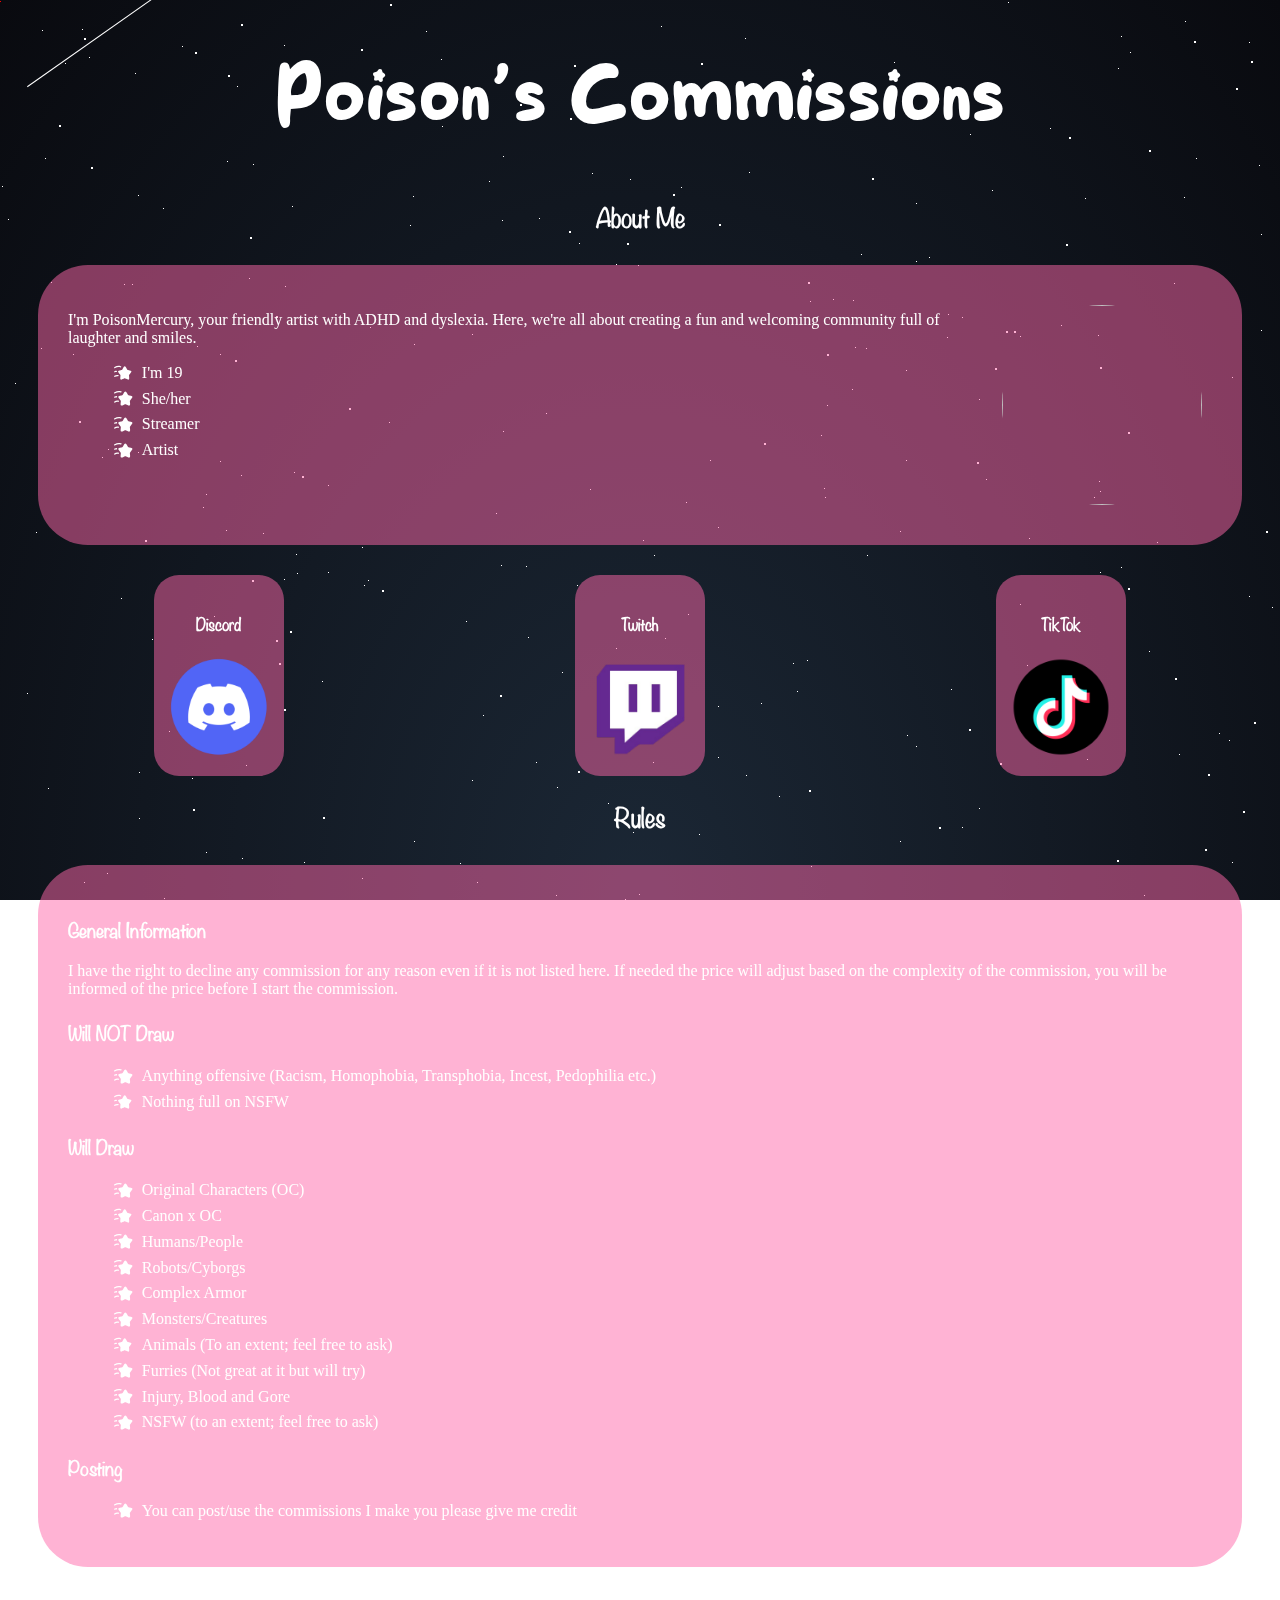
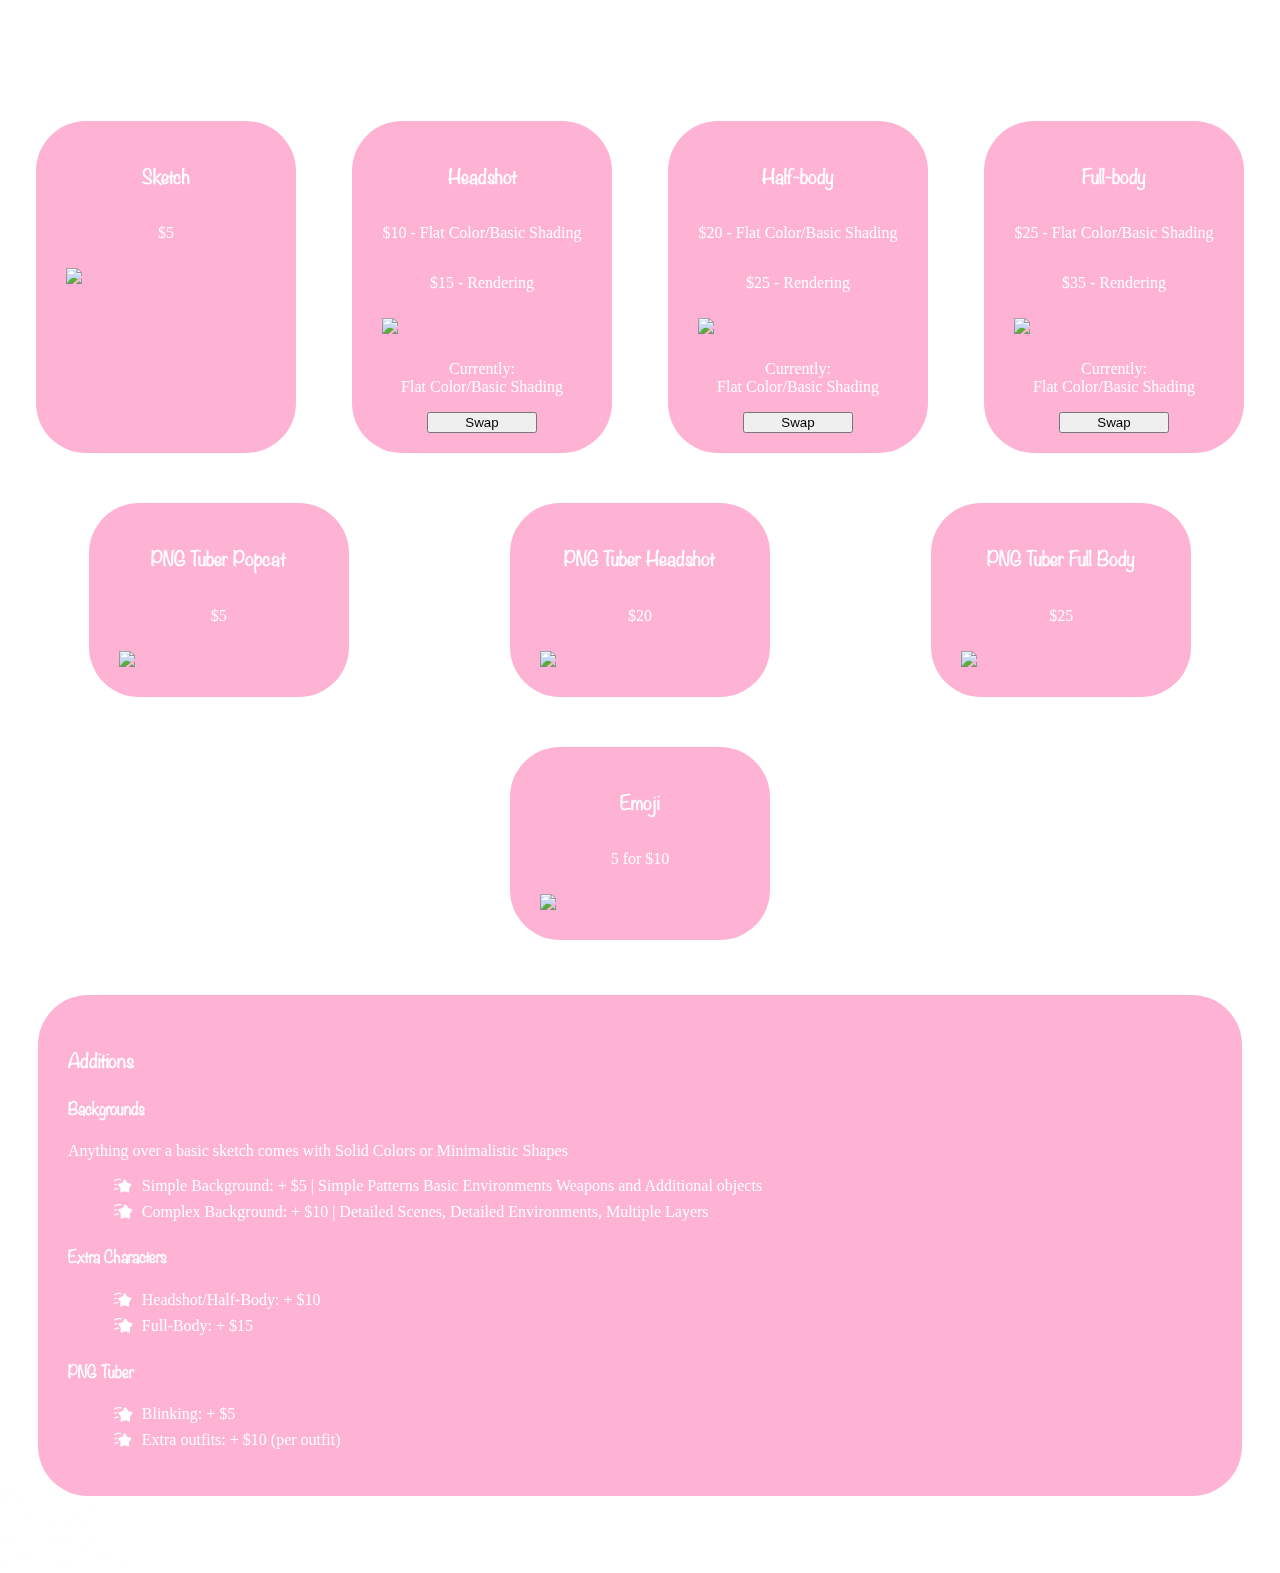
==== commit 1adcdaf0: "Add Footer" ====
--- a/index.html
+++ b/index.html
@@ -188,5 +188,8 @@
             </div>
         </section>
     </main>
+    <footer>
+        <h4>Copyright © 2024 Poison Mercury & Squibs (TheSquiddyLink) All rights reserved.</h3>
+    </footer>
 </body>
 </html>--- a/style/main.css
+++ b/style/main.css
@@ -45,6 +45,11 @@
     border-radius: 50px;
     margin: 30px;
 }
+
+footer {
+    text-align: center;
+}
+
 @font-face {
     font-family: NoteWorthy;
     src: url(../assets/font/Noteworthy-Lt.ttf);
--- a/style/stars.css
+++ b/style/stars.css
@@ -15,6 +15,28 @@
   );
 }
 
+.shooting-star-container {
+  animation: shootingStar 10s ease-in-out infinite;
+}
+
+.shooting-star {
+  height: 1px;
+  width: 300px;
+  background-color: white;
+  rotate: var(--angle);
+}
+
+@keyframes shootingStar {
+   0% {
+      transform: translate(150vw, -50vh);
+    }
+    10% {
+      transform: translate(-50vw, 150vh);
+    }
+    100% {
+      transform: translate(-50vw, 150vh);
+    }
+}
 
 /* From: https://codepen.io/sarazond/pen/LYGbwj */
 html {
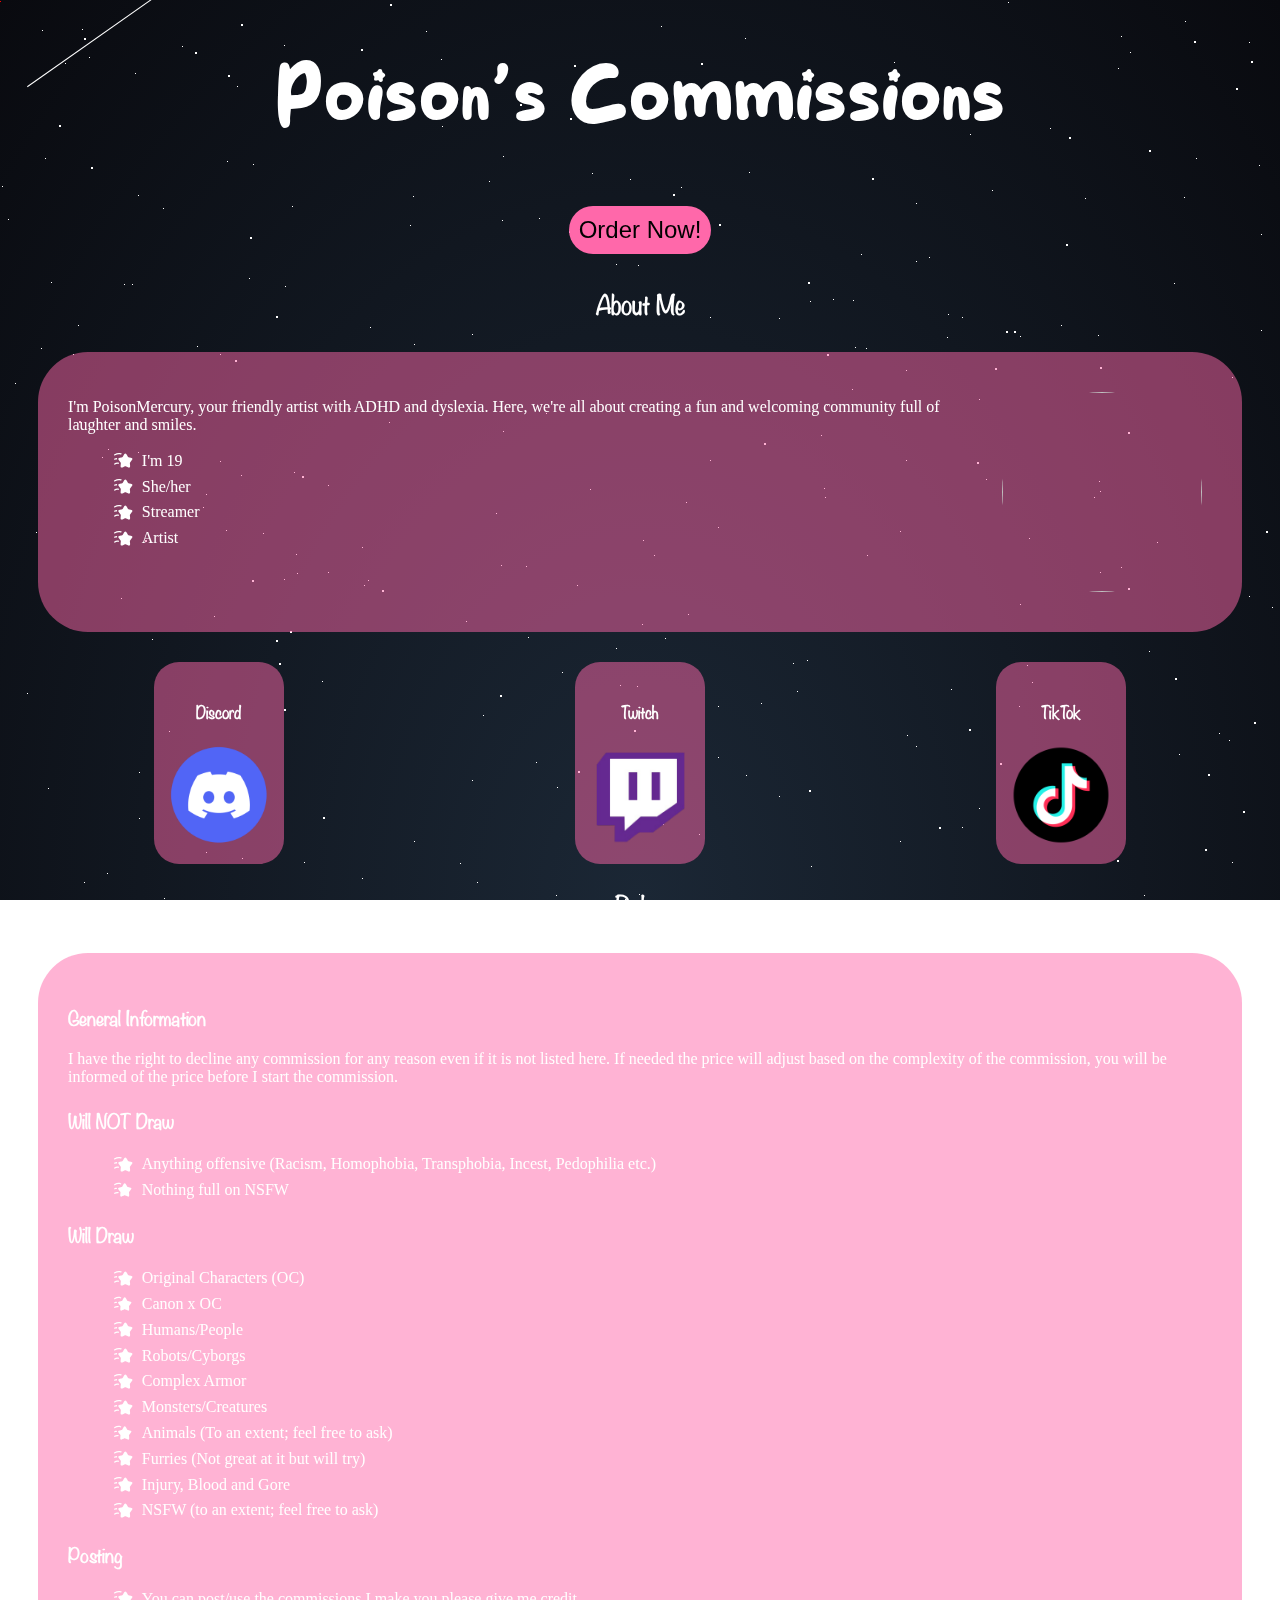
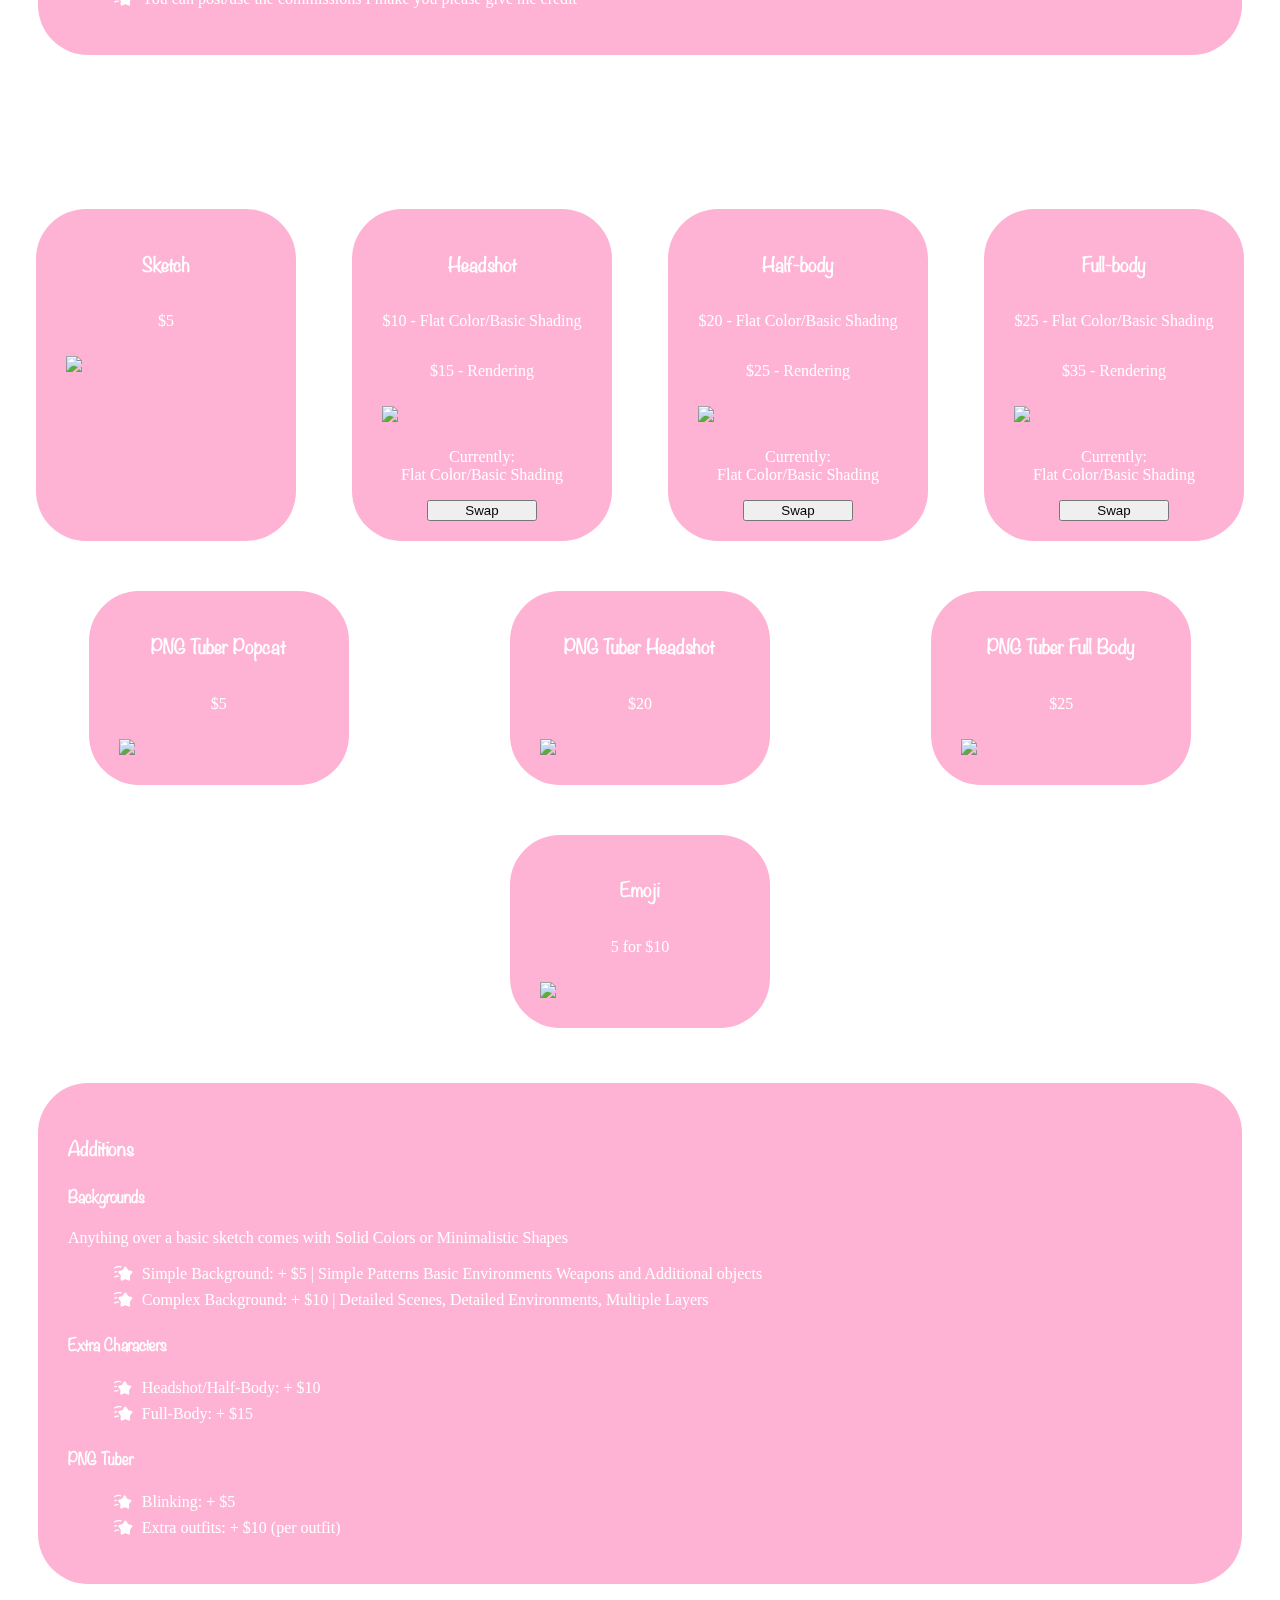
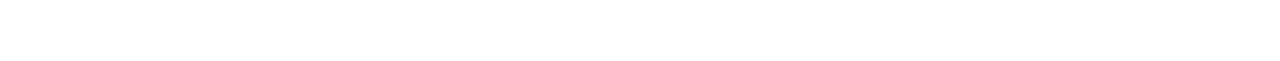
==== commit afa982fa: "Add order button" ====
--- a/index.html
+++ b/index.html
@@ -14,6 +14,9 @@
     <header>
         <h1>Poison's Commissions</h1>
     </header>
+    <nav>
+        <button onclick="window.location.href='form.html'" class="orderBtn">Order Now!</button>
+    </nav>
     <main>
         <section id="about">
             <h2>About Me</h2>
--- a/style/index.css
+++ b/style/index.css
@@ -65,6 +65,28 @@
     margin: 10px;
 }
 
+nav {
+    display: flex;
+    justify-content: space-around;
+}
+
+.orderBtn {
+    font-size: 1.5rem;
+    background-color: var(--color1);
+    border-radius: 25px;
+    padding: 10px;
+    margin: 10px;
+    cursor: pointer;
+    border: none;
+    border-width: 3px;
+    transition: ease 0.5s;
+}
+
+.orderBtn:hover {
+    scale: 1.1;
+    animation: rainbowOutline 5s infinite;
+}
+
 @keyframes rainbowOutline {
     0% { outline: solid red; }
     14.28% { outline: solid orange; }
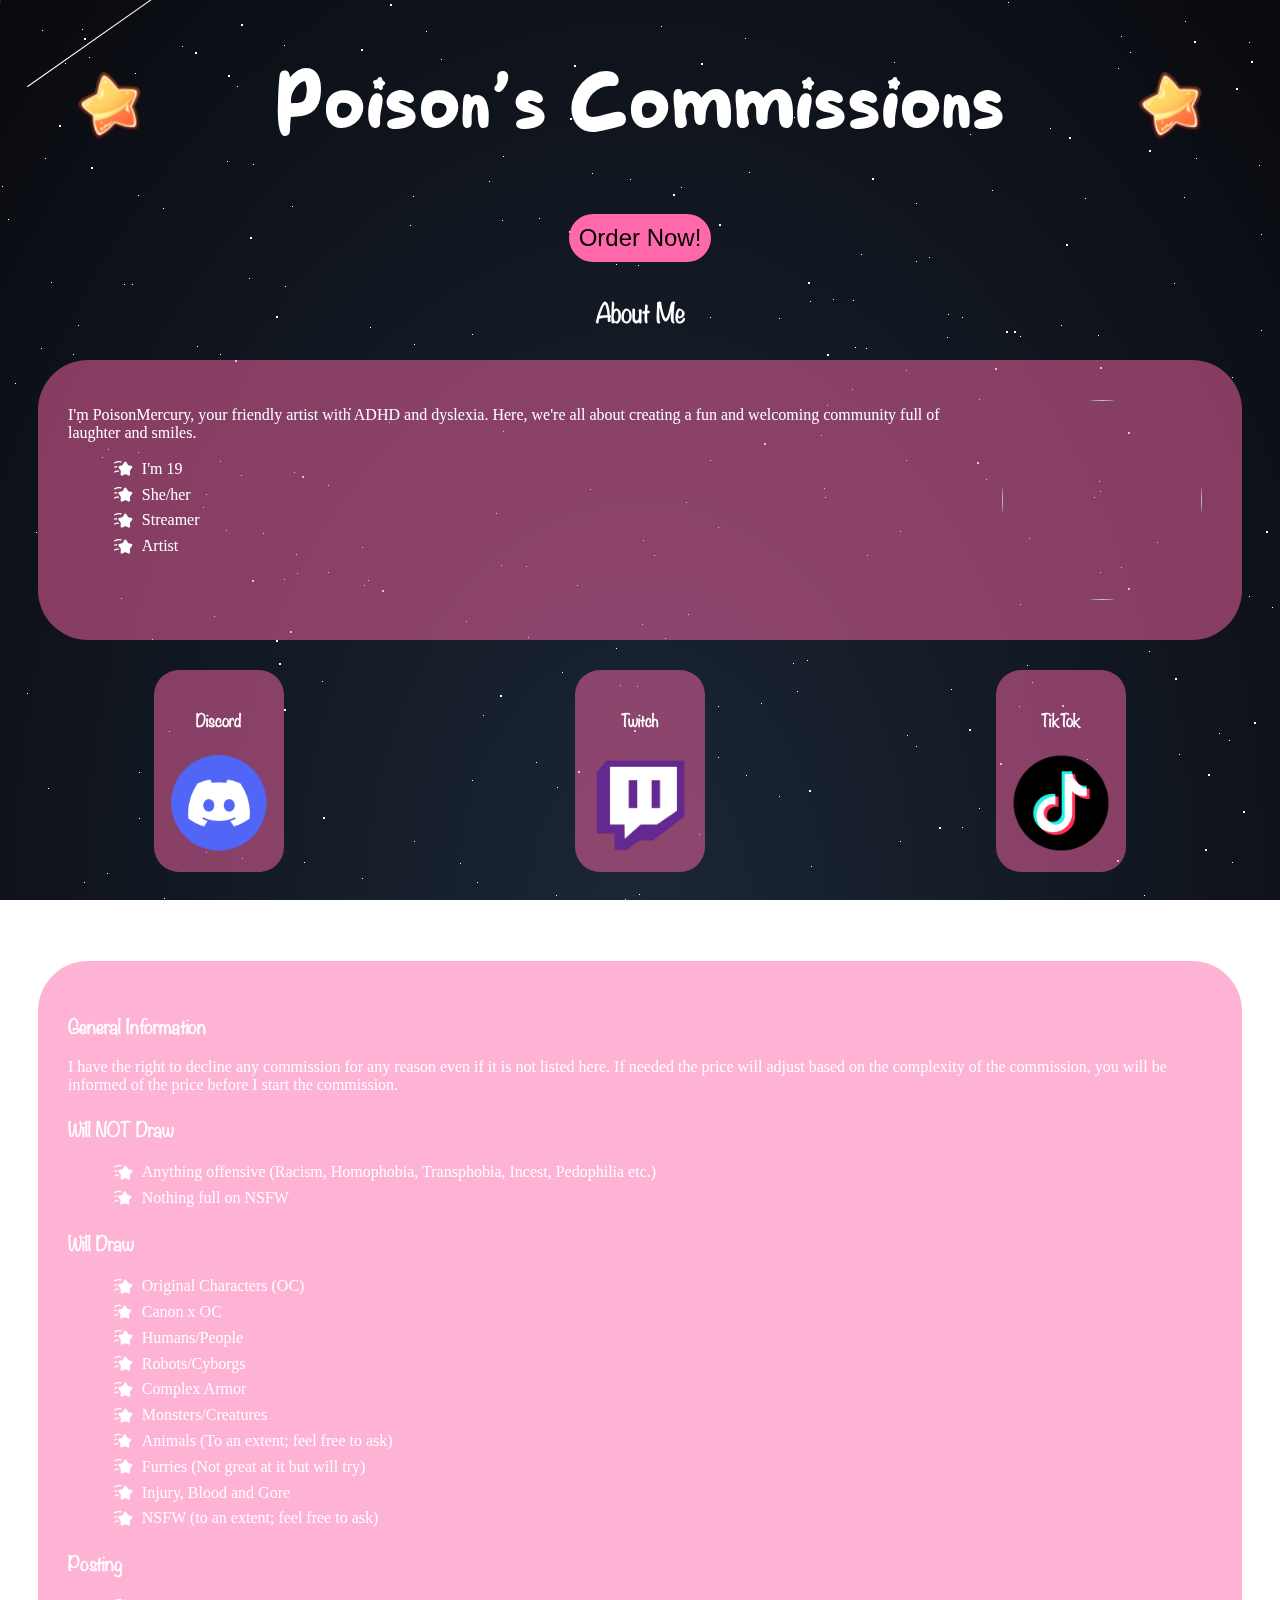
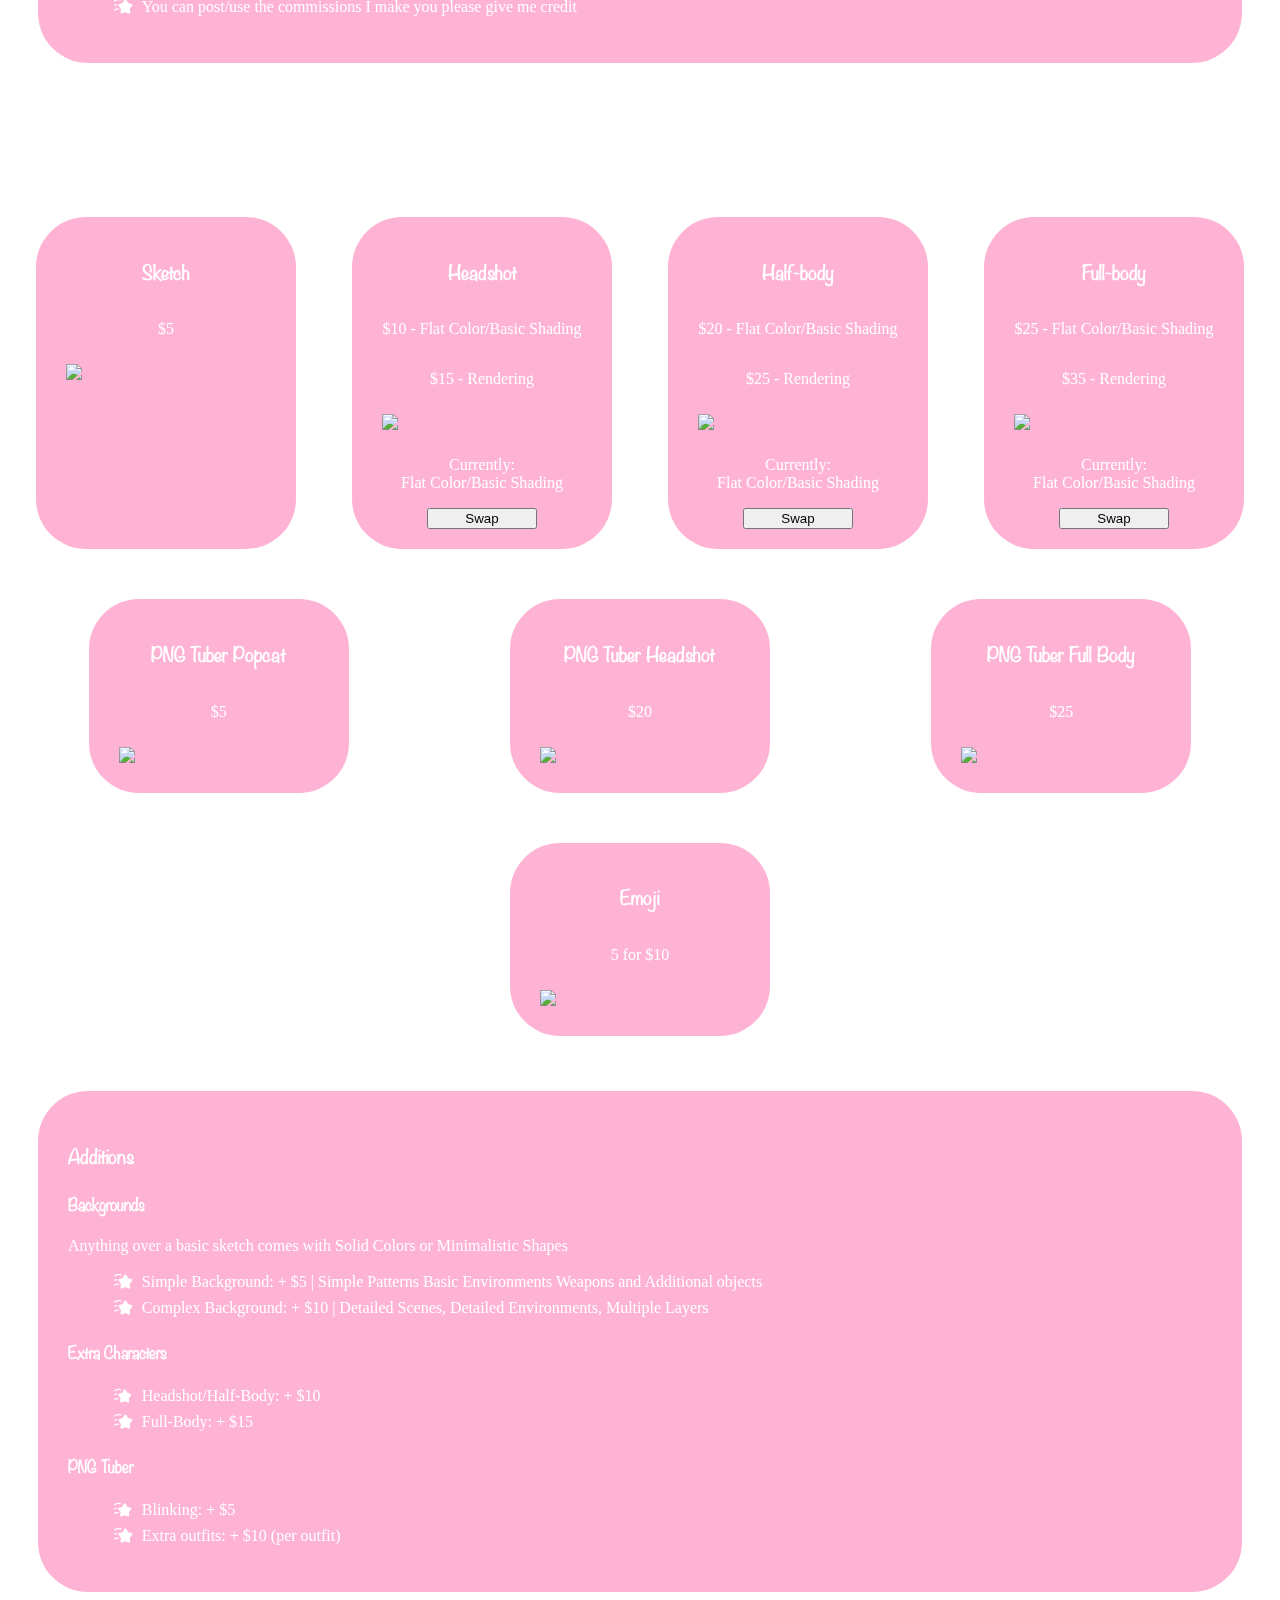
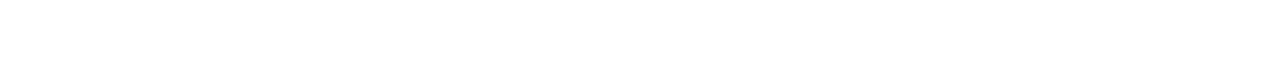
==== commit 62540890: "Refactor, Add Favicon, adjust header style" ====
--- a/index.html
+++ b/index.html
@@ -8,11 +8,17 @@
     <link rel="stylesheet" href="style/main.css">
     <link rel="stylesheet" href="style/stars.css">
     <link rel="stylesheet" href="style/index.css">
+    
+    <link rel="icon" href="./assets/icons/favicon.png" type="image/x-icon">
+    <link rel="shortcut icon" href="./assets/icons/favicon.png" type="image/x-icon">
+    
     <title>Poison's Commissions</title>
 </head>
 <body>
     <header>
+        <img src="./assets/icons/favicon.png">
         <h1>Poison's Commissions</h1>
+        <img src="./assets/icons/favicon.png">
     </header>
     <nav>
         <button onclick="window.location.href='form.html'" class="orderBtn">Order Now!</button>
--- a/style/main.css
+++ b/style/main.css
@@ -1,5 +1,6 @@
 :root {
     --color1: #ff68aa;
+    --color2: #ffa1f2;
     --color1-50: rgb(from var(--color1) r g b / 0.5)
 }
 
@@ -7,6 +8,16 @@
     font-family: Cambria, Cochin, Georgia, Times, 'Times New Roman', serif;
     color: white;
 }
+header {
+    display: flex;
+    justify-content: space-around;
+    align-items: center;
+}
+
+header > img {
+    height: 75px;
+}
+
 h1 {
     font-family: JingleStar;
     text-align: center;
@@ -50,6 +61,10 @@
     text-align: center;
 }
 
+a {
+    color: var(--color2);
+}
+
 @font-face {
     font-family: NoteWorthy;
     src: url(../assets/font/Noteworthy-Lt.ttf);
--- a/style/index.css
+++ b/style/index.css
@@ -12,6 +12,11 @@
 .socialImg {
     height: 100px;
     cursor: pointer;
+    transition: ease 0.5s;
+}
+
+.socialImg:hover {
+    scale: 1.1;
 }
 
 #prices h2 {
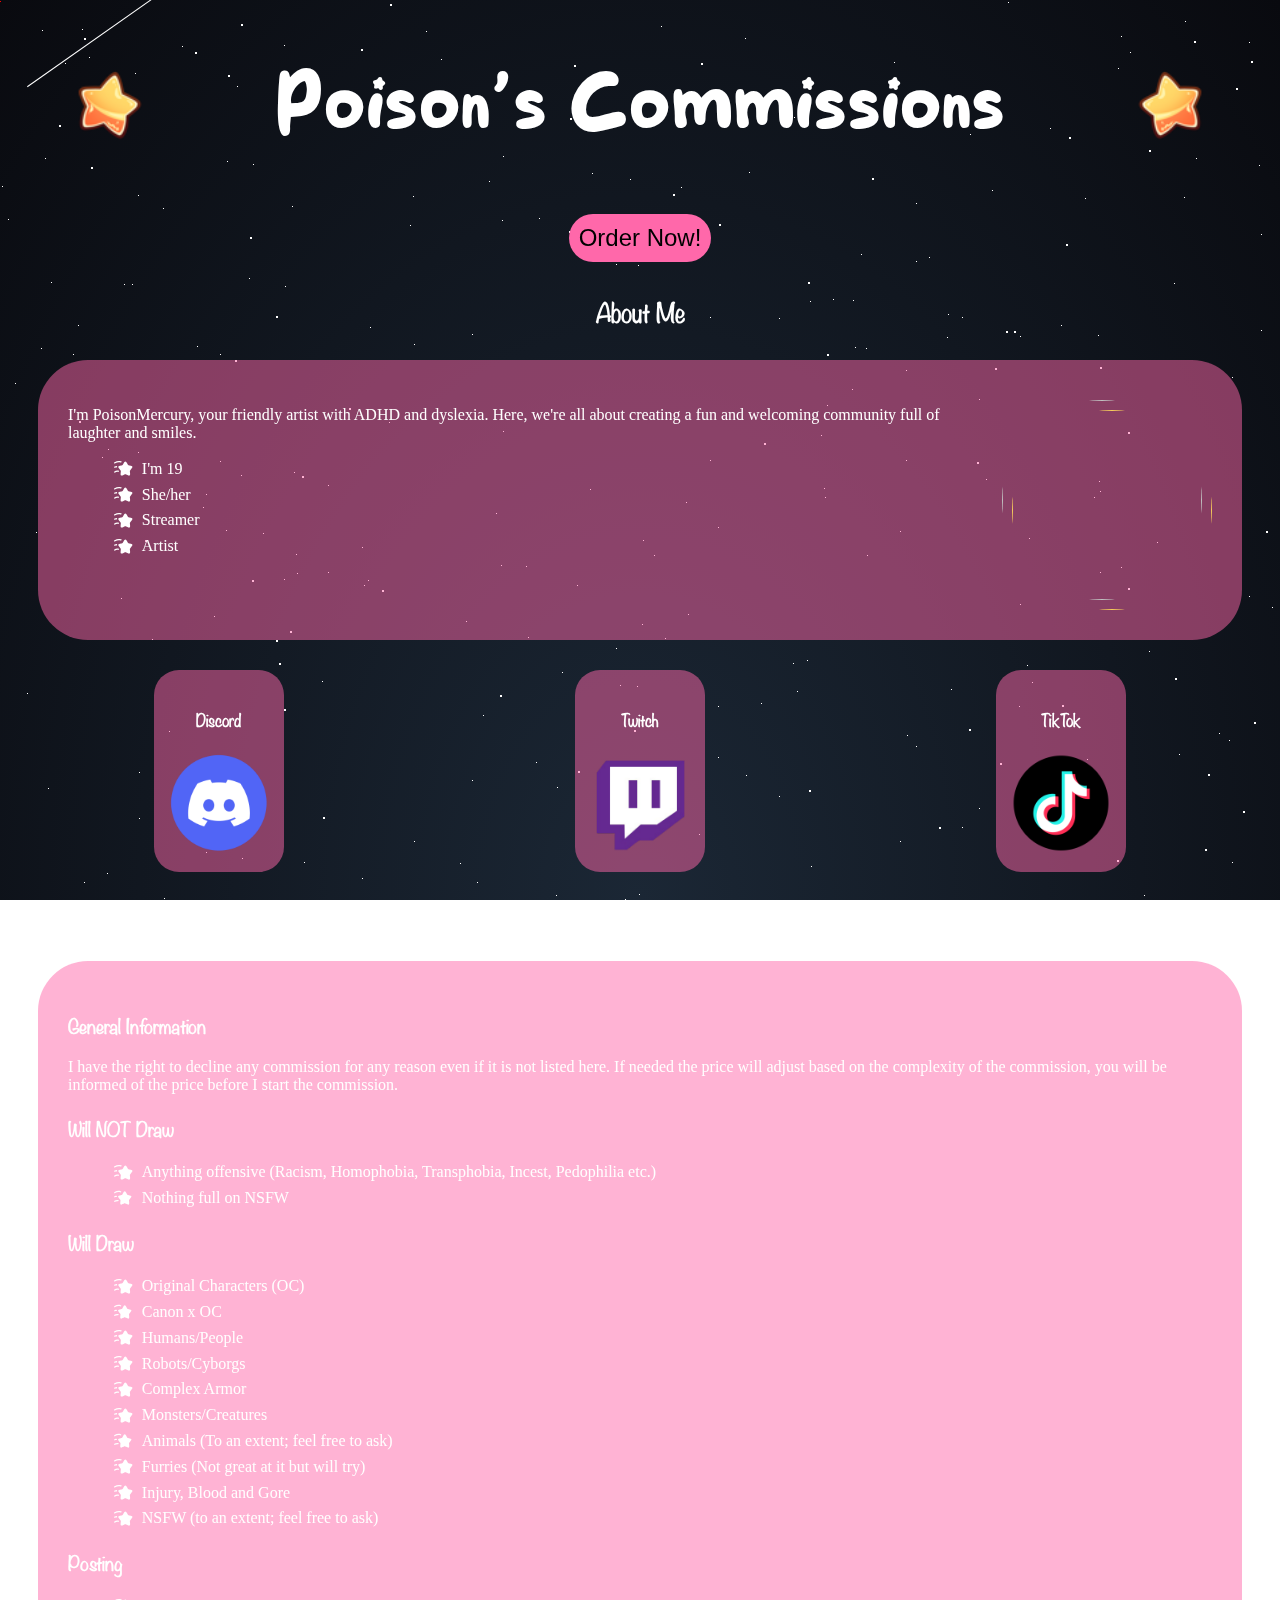
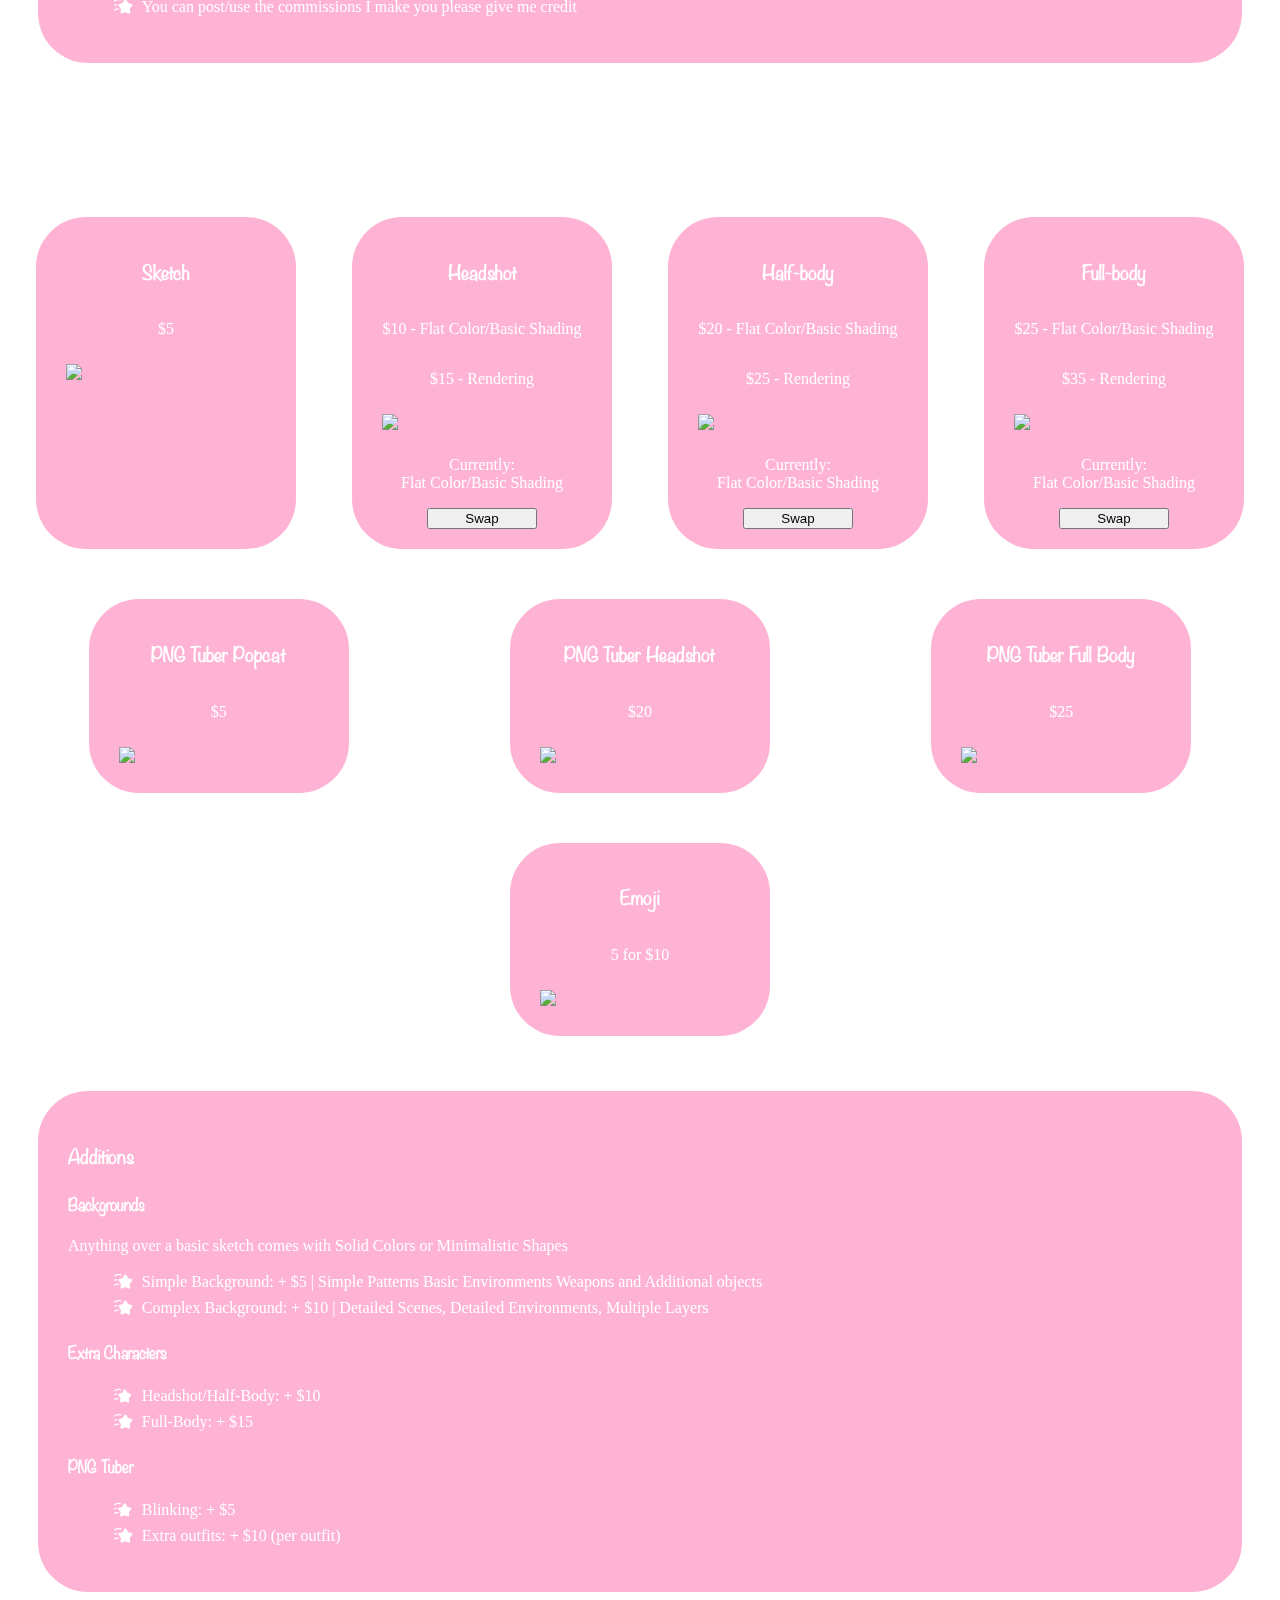
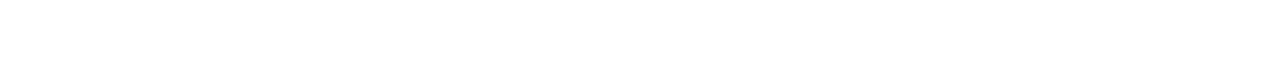
==== commit edaa7527: "Flip star image" ====
--- a/index.html
+++ b/index.html
@@ -16,7 +16,7 @@
 </head>
 <body>
     <header>
-        <img src="./assets/icons/favicon.png">
+        <img src="./assets/icons/favicon.png" style="transform: scaleX(-1);">
         <h1>Poison's Commissions</h1>
         <img src="./assets/icons/favicon.png">
     </header>
--- a/style/main.css
+++ b/style/main.css
@@ -1,7 +1,8 @@
 :root {
     --color1: #ff68aa;
     --color2: #ffa1f2;
-    --color1-50: rgb(from var(--color1) r g b / 0.5)
+    --color1-50: rgb(from var(--color1) r g b / 0.5);
+    --accent: #f5cb5c;
 }
 
 body {
--- a/style/index.css
+++ b/style/index.css
@@ -68,6 +68,7 @@
     height: 200px;
     border-radius: 50%;
     margin: 10px;
+    filter: drop-shadow(10px 10px var(--accent));
 }
 
 nav {
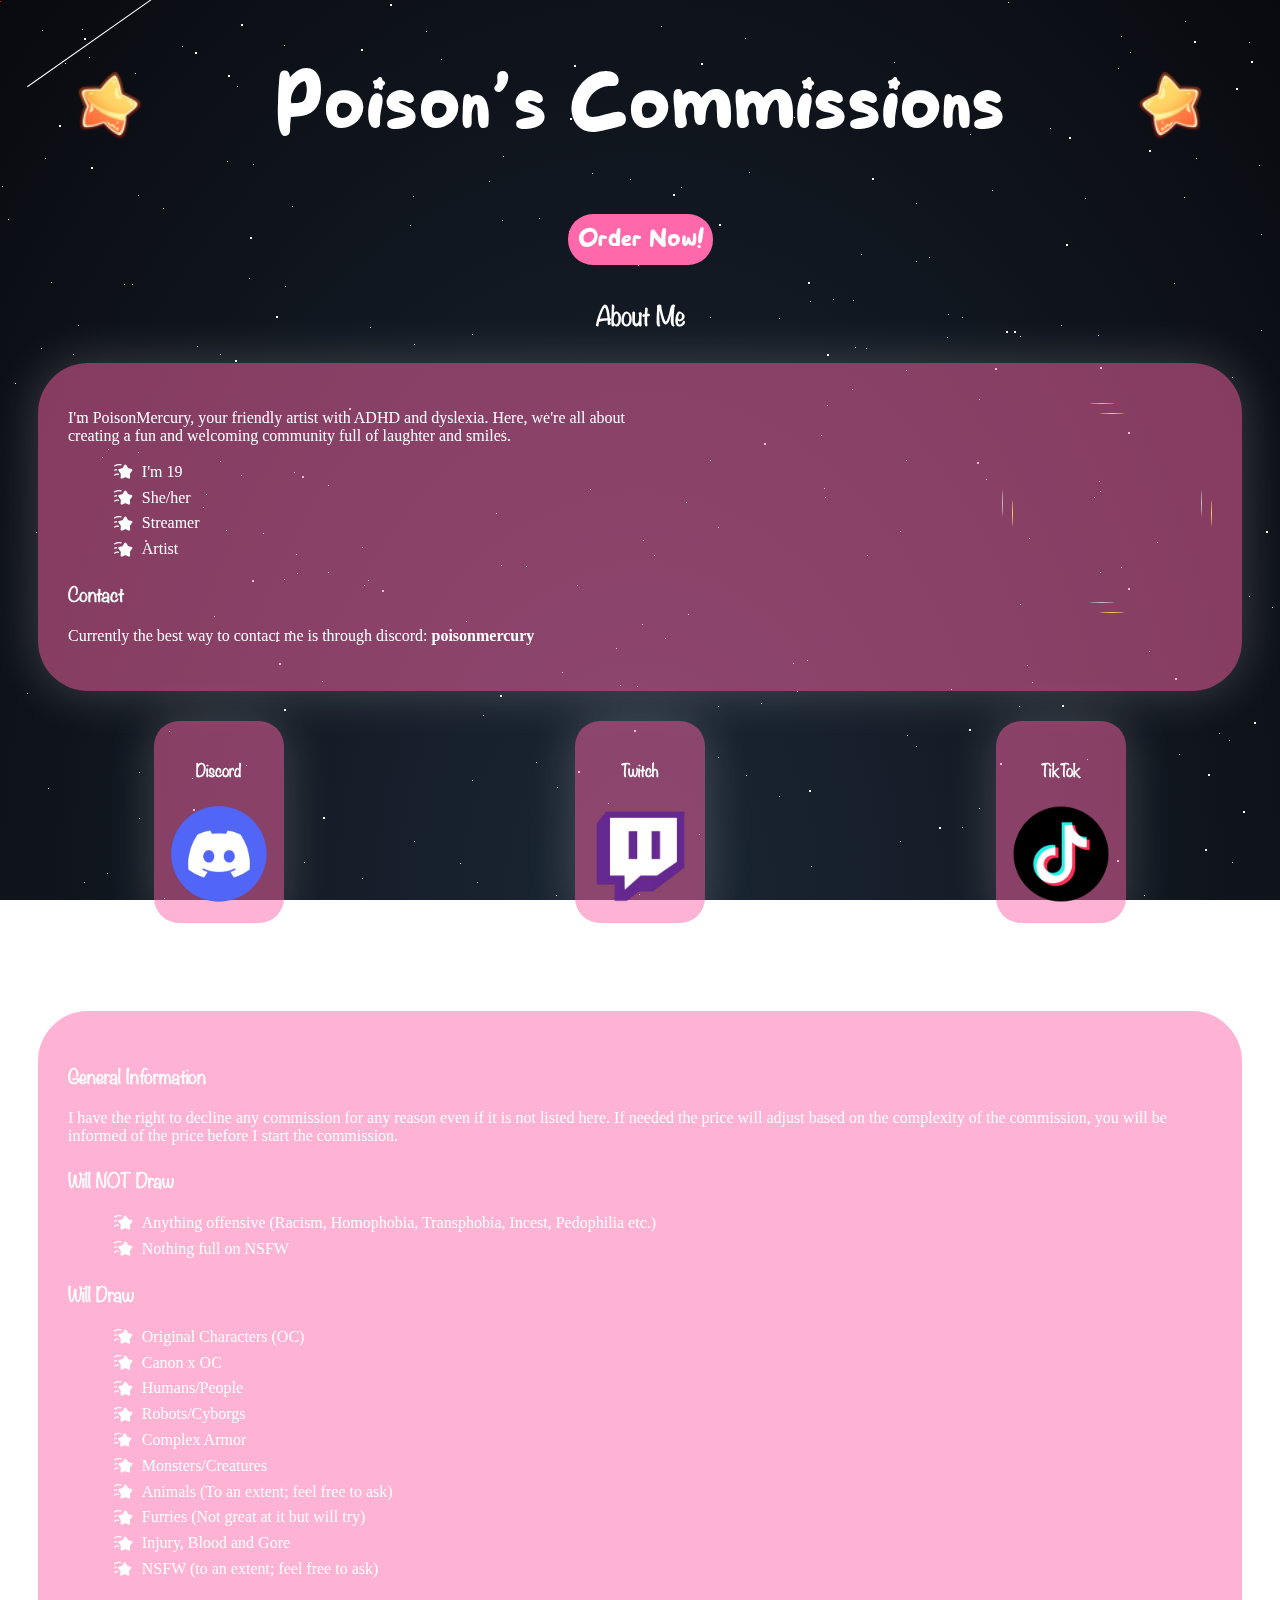
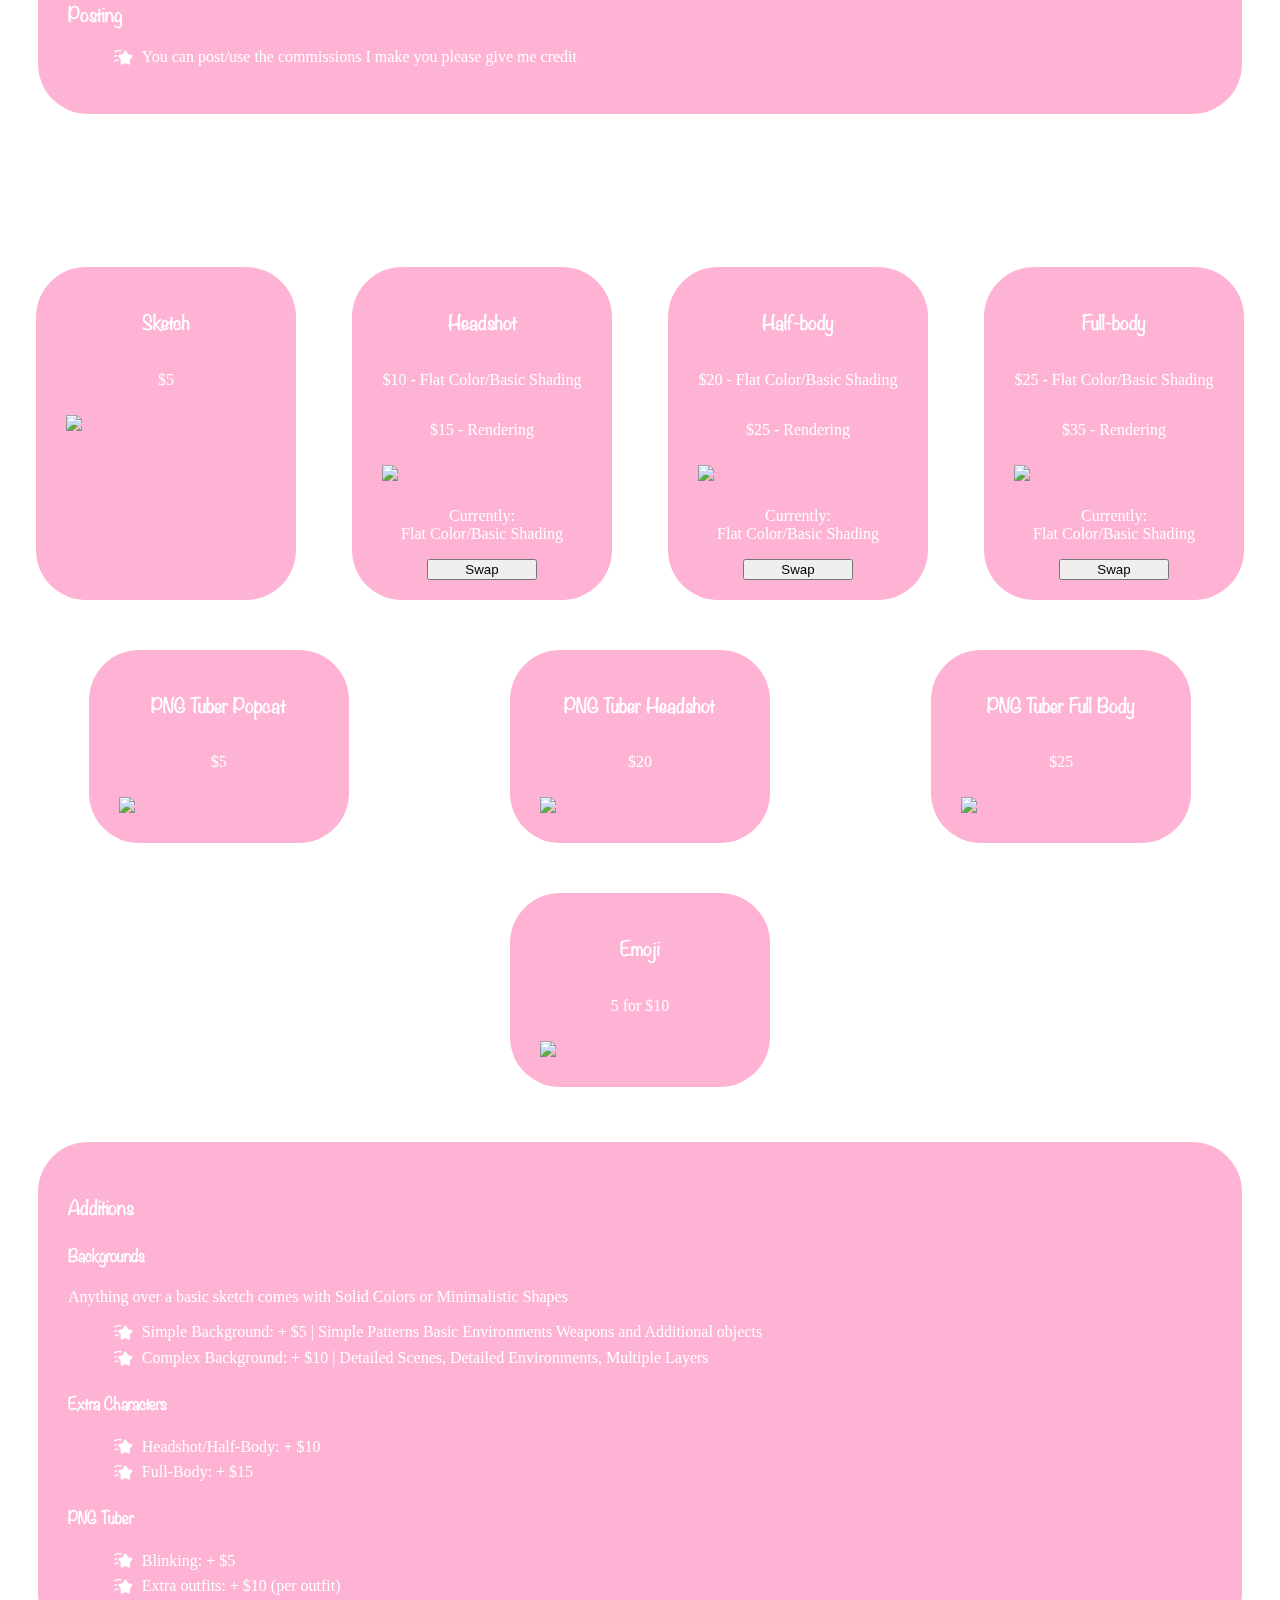
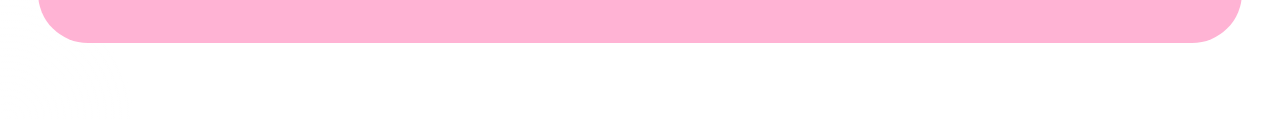
==== commit 5f85987d: "Adjust about me style and add contact" ====
--- a/index.html
+++ b/index.html
@@ -36,11 +36,14 @@
                         <li>Streamer</li>
                         <li>Artist</li>
                     </ul>
+                    <div>
+                        <h3>Contact</h3>
+                        <p>Currently the best way to contact me is through discord: <b>poisonmercury</b></p>
+                    </div>
                 </div>
                 <div>
                     <img class="pfp" src="https://placehold.co/700x700">
-                </div>
-                
+                </div>                
             </div>
             <div>
                 <div class="socialsDiv">
--- a/style/main.css
+++ b/style/main.css
@@ -53,6 +53,7 @@
 }
 .content {
     background-color: var(--color1-50);
+    box-shadow:  0 0 50px rgba(255, 255, 255, 0.2);
     padding: 30px;
     border-radius: 50px;
     margin: 30px;
--- a/style/index.css
+++ b/style/index.css
@@ -8,6 +8,7 @@
     border-radius: 25px;
     text-align: center;
     padding: 15px;
+    box-shadow:  0 0 50px rgba(255, 255, 255, 0.2);
 }
 .socialImg {
     height: 100px;
@@ -36,6 +37,7 @@
     margin: 25px;
     display: flex;
     flex-direction: column;
+    box-shadow: 0 0 50px rgba(255, 255, 255, 0.2);
 }
 
 .package button {
@@ -62,7 +64,9 @@
     display: flex;
     justify-content: space-between;
 }
-
+#about .content > *:nth-child(1) {
+    width: 50%;
+}
 .pfp {
     width: 200px;
     height: 200px;
@@ -86,6 +90,8 @@
     border: none;
     border-width: 3px;
     transition: ease 0.5s;
+    color: white;
+    font-family: JingleStar;
 }
 
 .orderBtn:hover {
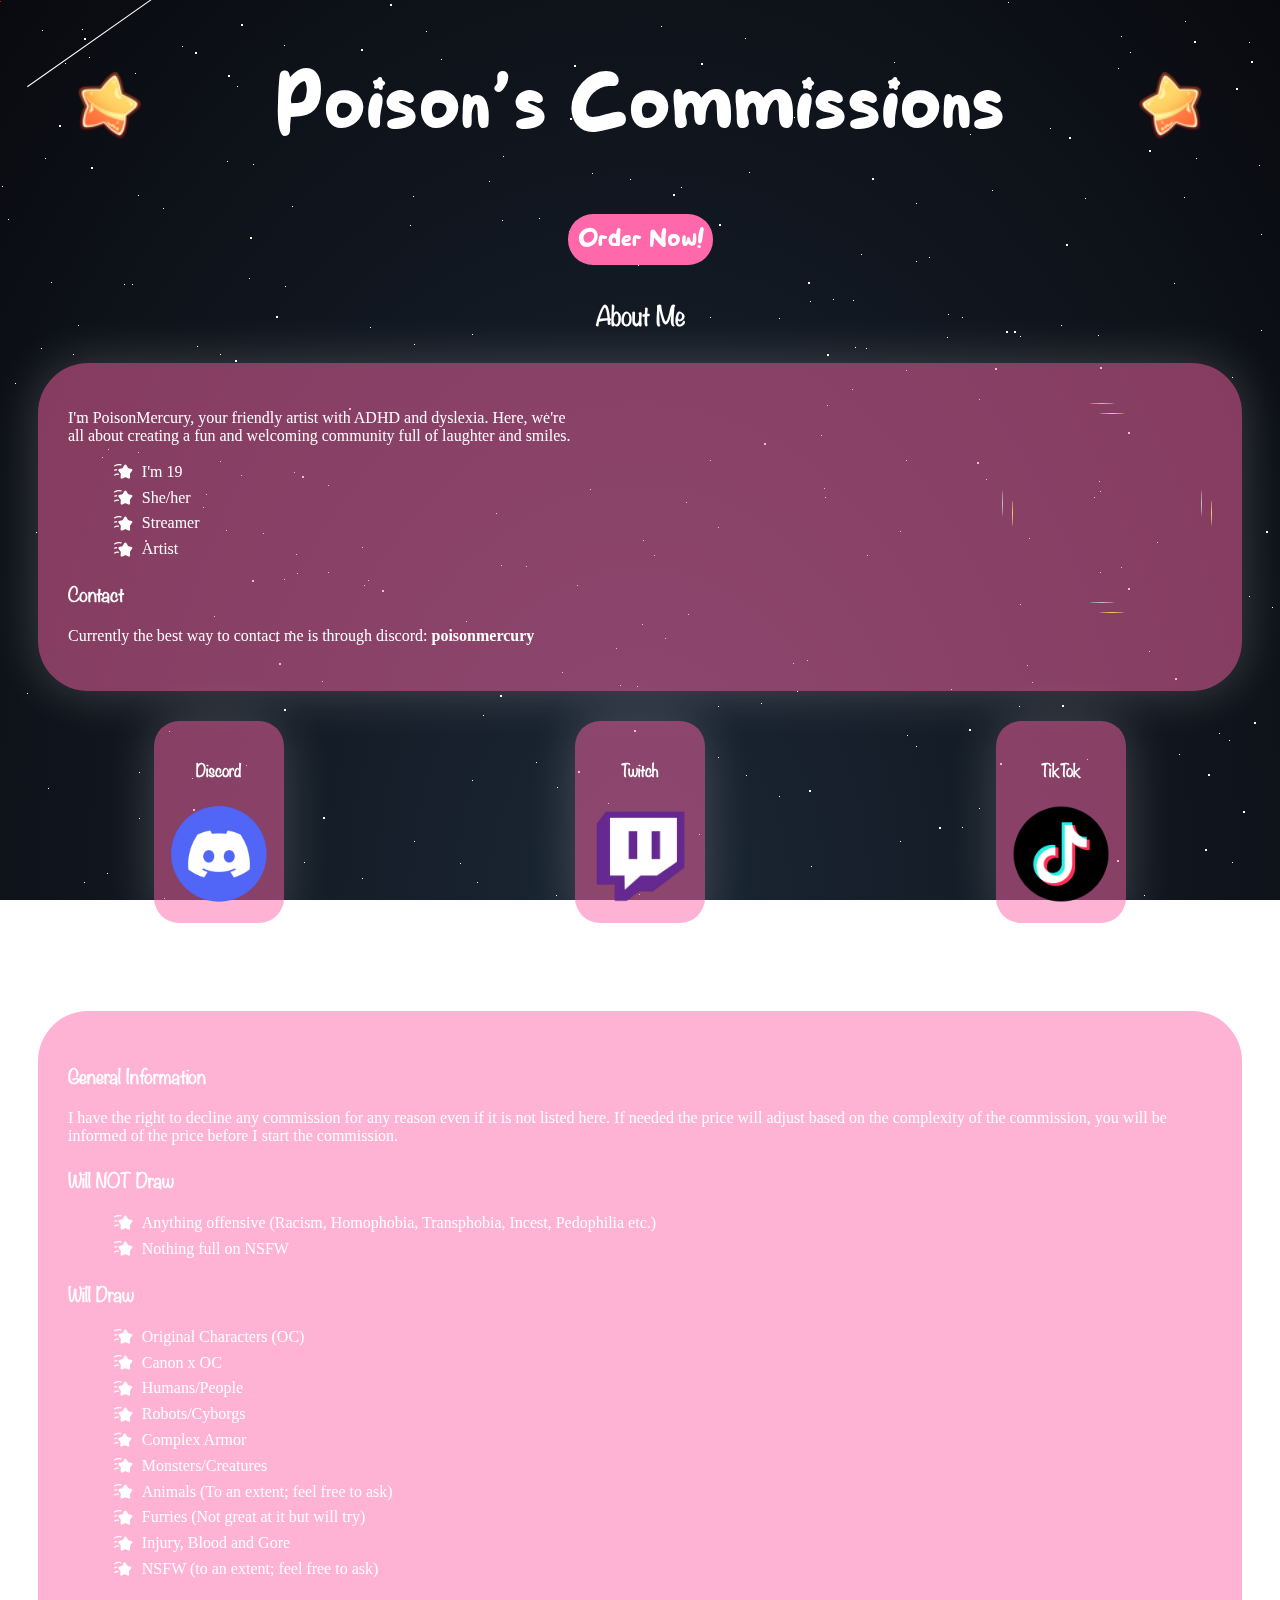
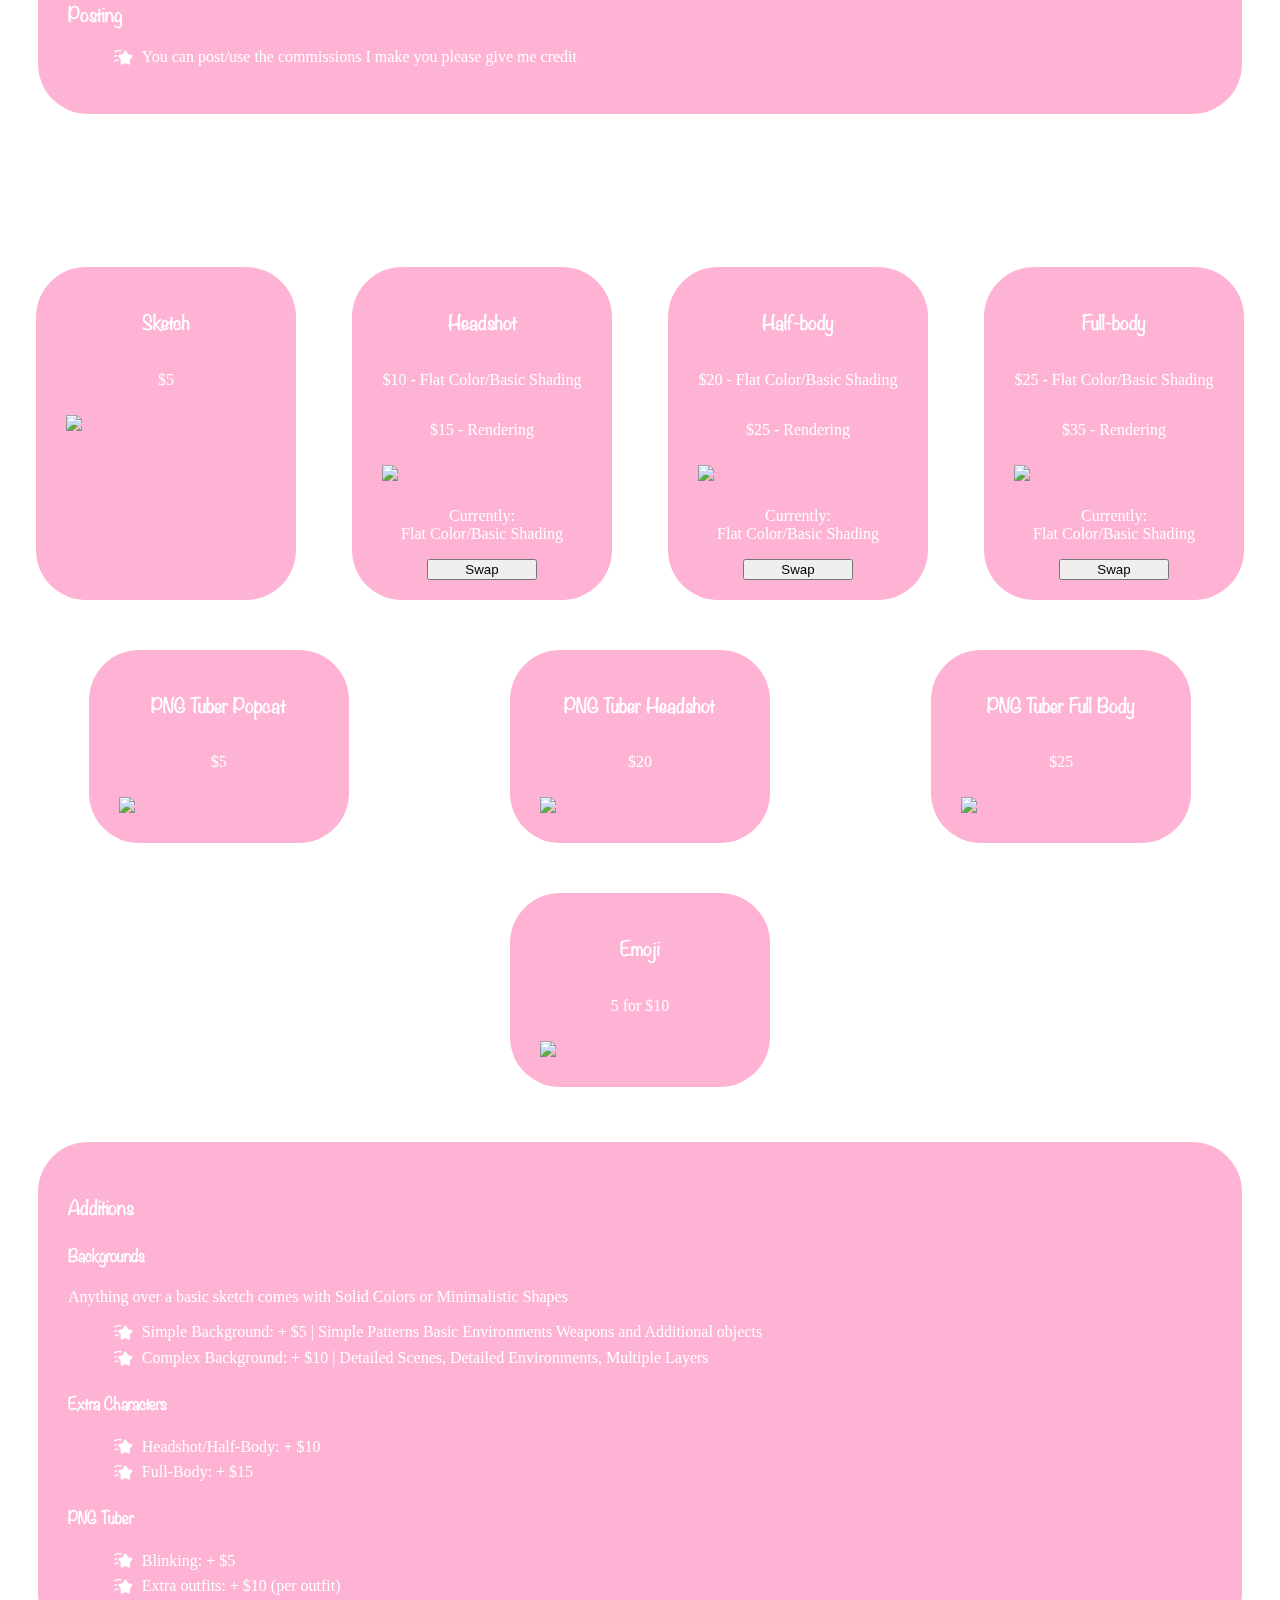
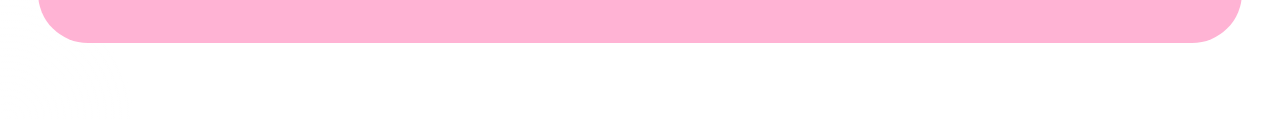
==== commit 895e0fab: "Adjust Mobile View" ====
--- a/index.html
+++ b/index.html
@@ -28,7 +28,7 @@
             <h2>About Me</h2>
             <!-- TODO: Update About Me -->
             <div class="content">
-                <div>
+                <div class="aboutContent">
                     <p>I'm PoisonMercury, your friendly artist with ADHD and dyslexia. Here, we're all about creating a fun and welcoming community full of laughter and smiles.</p>
                     <ul>
                         <li>I'm 19</li>
@@ -41,7 +41,7 @@
                         <p>Currently the best way to contact me is through discord: <b>poisonmercury</b></p>
                     </div>
                 </div>
-                <div>
+                <div class="pfpDiv">
                     <img class="pfp" src="https://placehold.co/700x700">
                 </div>                
             </div>
--- a/style/main.css
+++ b/style/main.css
@@ -23,6 +23,16 @@
     font-family: JingleStar;
     text-align: center;
     font-size: 75px;
+}
+
+@media screen and (max-width: 768px) {
+    header > img {
+        height: 50px;
+    }
+    h1 {
+        font-size: 50px;
+    }
+    
 }
 h2 {
     text-align: center;
--- a/style/index.css
+++ b/style/index.css
@@ -63,10 +63,23 @@
 #about .content {
     display: flex;
     justify-content: space-between;
+    flex-wrap: wrap-reverse;
 }
-#about .content > *:nth-child(1) {
-    width: 50%;
+
+.aboutContent {
+    max-width: 45%;
 }
+
+@media (max-width: 768px) {
+    #about .content {
+        justify-content: center;
+    }
+
+    .aboutContent {
+        max-width: 100%;
+    }
+}
+
 .pfp {
     width: 200px;
     height: 200px;
